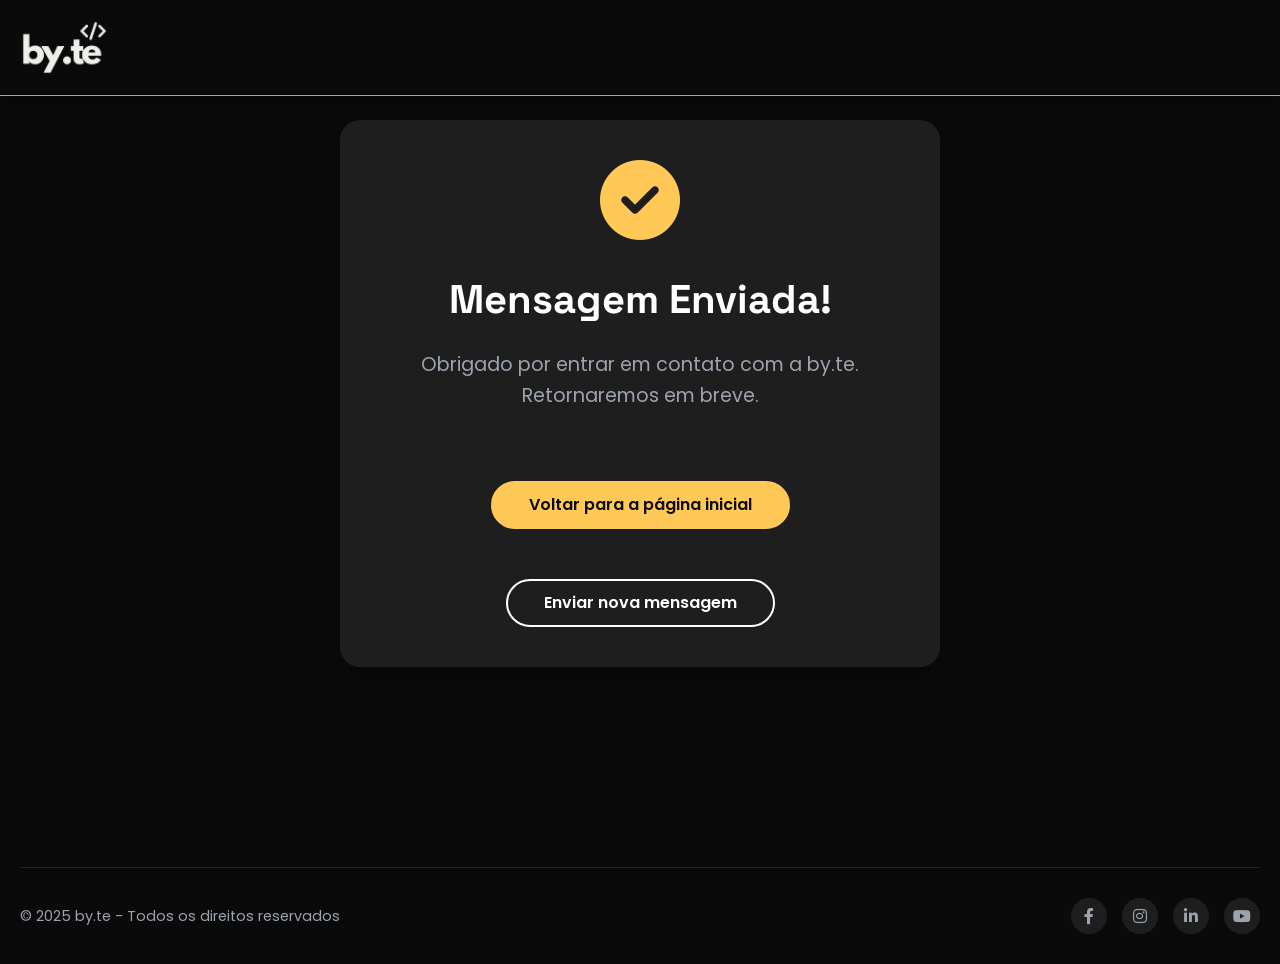
==== obrigado.html @ 90984e8b "Primeiro commit: site institucional Byte Ag" ====
<!DOCTYPE html>
<html lang="pt-BR">
<head>
  <meta charset="UTF-8">
  <meta name="viewport" content="width=device-width, initial-scale=1.0">
  <link rel="stylesheet" href="css/all.min.css">
  <link rel="stylesheet" href="css/fonts.css">
  <link rel="stylesheet" href="style.css">
  <link rel="icon" type="image/png" href="imgs/Byte.png">

  <title>Mensagem Enviada | by.te</title>
  <meta name="description" content="Obrigado por entrar em contato com a by.te. Retornaremos em breve.">
  <meta name="robots" content="noindex, follow">
</head>
<body>
  <!-- Header -->
  <header id="header" class="performance-optimized">
    <div class="container header-container">
      <a href="/" class="logo" aria-label="By.te - Página inicial">
        <img src="imgs/Byte.png" alt="by.te logo" width="120" height="40" fetchpriority="high">
      </a>
    </div>
  </header>

  <main>
    <section class="thank-you-section">
      <div class="container">
        <div class="thank-you-content">
          <div class="thank-you-icon">
            <i class="fas fa-check-circle"></i>
          </div>
          <h1>Mensagem Enviada!</h1>
          <p>Obrigado por entrar em contato com a by.te. Retornaremos em breve.</p>
          <div class="thank-you-actions">
            <a href="/" class="cta-btn cta-btn-primary">Voltar para a página inicial</a>
            <a href="/#contact" class="cta-btn cta-btn-secondary">Enviar nova mensagem</a>
          </div>
        </div>
      </div>
    </section>
  </main>

  <!-- Footer -->
  <footer class="footer">
    <div class="container">
      <div class="footer-bottom">
        <p class="copyright">&copy; 2025 by.te - Todos os direitos reservados</p>
        <div class="footer-social">
          <a href="#" aria-label="Facebook"><i class="fab fa-facebook-f"></i></a>
          <a href="https://instagram.com/byte_ag" aria-label="Instagram"><i class="fab fa-instagram"></i></a>
          <a href="#" aria-label="LinkedIn"><i class="fab fa-linkedin-in"></i></a>
          <a href="#" aria-label="YouTube"><i class="fab fa-youtube"></i></a>
        </div>
      </div>
    </div>
  </footer>

  <script src="script.js" defer></script>
</body>
</html>
---- css/fonts.css ----
@font-face {
  font-family: 'Poppins';
  font-style: normal;
  font-weight: 300;
  font-display: swap;
  src: url(../fonts/poppins/poppins-300.ttf) format('truetype');
}
@font-face {
  font-family: 'Poppins';
  font-style: normal;
  font-weight: 400;
  font-display: swap;
  src: url(../fonts/poppins/poppins-400.ttf) format('truetype');
}
@font-face {
  font-family: 'Poppins';
  font-style: normal;
  font-weight: 500;
  font-display: swap;
  src: url(../fonts/poppins/poppins-500.ttf) format('truetype');
}
@font-face {
  font-family: 'Poppins';
  font-style: normal;
  font-weight: 600;
  font-display: swap;
  src: url(../fonts/poppins/poppins-600.ttf) format('truetype');
}
@font-face {
  font-family: 'Poppins';
  font-style: normal;
  font-weight: 700;
  font-display: swap;
  src: url(../fonts/poppins/poppins-700.ttf) format('truetype');
}
@font-face {
  font-family: 'Poppins';
  font-style: normal;
  font-weight: 800;
  font-display: swap;
  src: url(../fonts/poppins/poppins-800.ttf) format('truetype');
}
@font-face {
  font-family: 'Space Grotesk';
  font-style: normal;
  font-weight: 400;
  font-display: swap;
  src: url(../fonts/space-grotesk/space-grotesk-400.ttf) format('truetype');
}
@font-face {
  font-family: 'Space Grotesk';
  font-style: normal;
  font-weight: 500;
  font-display: swap;
  src: url(../fonts/space-grotesk/space-grotesk-500.ttf) format('truetype');
}
@font-face {
  font-family: 'Space Grotesk';
  font-style: normal;
  font-weight: 600;
  font-display: swap;
  src: url(../fonts/space-grotesk/space-grotesk-600.ttf) format('truetype');
}
@font-face {
  font-family: 'Space Grotesk';
  font-style: normal;
  font-weight: 700;
  font-display: swap;
  src: url(../fonts/space-grotesk/space-grotesk-700.ttf) format('truetype');
}
---- style.css ----
body,header{background-color:var(--bg-color)}.header-cta,.logo img,header{transition:.3s}.container,header,nav ul li a:focus::after,nav ul li a:hover::after{width:100%}.menu-toggle,body,nav ul li a{color:var(--text-color)}.header-cta,nav ul li a{font-size:1rem;text-decoration:none}.hero,body{min-height:100vh}*,.testimonial-slide{box-sizing:border-box}.footer-links,nav ul{list-style:none}.cta-btn,.form-message,.hero,.hero h1,.hero p,.section-header,.subsection-title,.tech-item{text-align:center}.cta-btn,.footer-links a,.footer-social a,.header-cta,.logo,.portfolio-link,.service-card,.service-link,.social-link,.whatsapp-button,nav ul li a{text-decoration:none}:root{--primary-color:#ffc857;--primary-light:#ffd57e;--primary-dark:#e6b43e;--text-color:#ffffff;--bg-color:#0a0a0a;--bg-light:#121212;--bg-lighter:#1e1e1e;--accent-blue:#4361ee;--accent-purple:#7b2cbf;--accent-green:#2ec4b6;--accent-red:#e63946;--accent-orange:#ff6b35;--light-bg:#f8f9fa;--dark-text:#212529;--gray-text:#9ca3af;--medium-gray:#6b7280;--service-bg:#121212;--service-hover:#1a1a1a;--menu-bg:rgba(10, 10, 10, 0.98);--menu-overlay:rgba(0, 0, 0, 0.7);--transition-speed:0.2s;--border-radius-sm:8px;--border-radius-md:12px;--border-radius-lg:20px;--border-radius-xl:30px;--shadow-sm:0 4px 6px rgba(0, 0, 0, 0.1);--shadow-md:0 10px 15px rgba(0, 0, 0, 0.1);--shadow-lg:0 20px 25px rgba(0, 0, 0, 0.15);--shadow-highlight:0 10px 20px rgba(255, 200, 87, 0.2)}*{margin:0;padding:0}body{font-family:Poppins,system-ui,-apple-system,BlinkMacSystemFont,sans-serif;line-height:1.5;overflow-x:hidden;text-rendering:optimizeSpeed;will-change:transform}@font-face{font-family:Poppins;font-display:swap;src:local('Poppins'),url('fonts/poppins/poppins-300.ttf') format('truetype');font-weight:300}@font-face{font-family:Poppins;font-display:swap;src:local('Poppins'),url('fonts/poppins/poppins-400.ttf') format('truetype');font-weight:400}@font-face{font-family:Poppins;font-display:swap;src:local('Poppins'),url('fonts/poppins/poppins-500.ttf') format('truetype');font-weight:500}@font-face{font-family:Poppins;font-display:swap;src:local('Poppins'),url('fonts/poppins/poppins-600.ttf') format('truetype');font-weight:600}@font-face{font-family:Poppins;font-display:swap;src:local('Poppins'),url('fonts/poppins/poppins-700.ttf') format('truetype');font-weight:700}@font-face{font-family:Poppins;font-display:swap;src:local('Poppins'),url('fonts/poppins/poppins-800.ttf') format('truetype');font-weight:800}@font-face{font-family:'Space Grotesk';font-display:swap;src:local('Space Grotesk'),url('fonts/space-grotesk.woff2') format('woff2'),url('fonts/space-grotesk.woff') format('woff')}.transition-transform{transition:transform var(--transition-speed) ease;will-change:transform}.transition-opacity{transition:opacity var(--transition-speed) ease;will-change:opacity}.fade-in{animation:.3s forwards fadeIn;will-change:opacity}img{max-width:100%;height:auto;content-visibility:auto}.smooth-scroll{scroll-behavior:smooth;-webkit-overflow-scrolling:touch}.about-section,.author-image,.clients-section,.faq-answer,.faq-item,.faq-section,.footer,.hero,.portfolio-item,.service-card,.service-image,.tech-section,.testimonial-slider,.thank-you-section,.visually-hidden{overflow:hidden}.performance-optimized{transform:translateZ(0);backface-visibility:hidden;perspective:1000px}h1,h2,h3,h4,h5,h6{font-family:"Space Grotesk",Poppins,sans-serif;font-weight:700}.container{max-width:1280px;margin:0 auto;padding:0 20px}.visually-hidden{border:0;clip:rect(0 0 0 0);height:1px;margin:-1px;padding:0;position:absolute;width:1px}header{padding:20px 0;position:fixed;top:0;left:0;z-index:1000;box-shadow:0 4px 20px rgba(0,0,0,.3);border-bottom:1px solid var(--gray-text)}.hamburger-icon,.hero,.hero h1 span,.hero-content,nav,nav ul li a{position:relative}.header-container{display:flex;justify-content:space-between;align-items:center}.logo{display:block;z-index:1001}.logo:focus,.menu-toggle:focus,.scroll-to-top:focus{outline:2px solid var(--primary-color);outline-offset:3px}.logo img{height:auto;width:90px;display:block}header.scrolled .logo img{width:80px}nav ul{display:flex;align-items:center}nav ul li{margin-left:40px}nav ul li:last-child{margin:0 40px}nav ul li a{font-weight:500;text-transform:uppercase;transition:color .3s;padding:5px}nav ul li a::after{content:"";position:absolute;width:0;height:2px;bottom:0;left:0;background-color:var(--primary-color);transition:width .3s}nav ul li a:focus,nav ul li a:hover{color:var(--primary-color);outline:0}.menu-toggle{display:none;cursor:pointer;background:0 0;border:none;padding:10px;z-index:1001;transition:all var(--transition-speed) ease}.header-cta,.hero h1 span::after{background-color:var(--primary-color)}.hamburger-icon{display:inline-block;width:30px;height:20px}.hamburger-icon span{display:block;position:absolute;height:3px;width:100%;background:var(--text-color);border-radius:3px;opacity:1;left:0;transform:rotate(0);transition:.25s ease-in-out}.hamburger-icon span:first-child{top:0}.hamburger-icon span:nth-child(2),.hamburger-icon span:nth-child(3){top:9px}.hamburger-icon span:nth-child(4){top:18px}.menu-toggle.active .hamburger-icon span:first-child,.menu-toggle.active .hamburger-icon span:nth-child(4){top:9px;width:0%;left:50%}.menu-toggle.active .hamburger-icon span:nth-child(2){transform:rotate(45deg)}.menu-toggle.active .hamburger-icon span:nth-child(3){transform:rotate(-45deg)}.header-cta{display:inline-block;color:var(--bg-color);padding:12px 40px;border-radius:var(--border-radius-xl);font-weight:600;border:2px solid var(--primary-color);margin-left:30px}.hero h1,.service-tag{color:var(--text-color)}.about-text .highlight,.service-tag{font-weight:500}.cta-btn,.service-tag{border-radius:var(--border-radius-xl);transition:.3s}.header-cta:focus,.header-cta:hover{background-color:transparent;color:var(--primary-color);transform:translateY(-2px);outline:0}.hero{display:flex;flex-direction:column;justify-content:center;align-items:center;padding:70px 0 60px}.hero::before{content:"";position:absolute;top:0;left:0;width:100%;height:100%;background-image:linear-gradient(to bottom,rgba(10,10,10,.9),rgba(10,10,10,.4)),url("../imgs/banner.jpg");background-size:cover;background-position:center;z-index:-1}.hero-content{z-index:2;max-width:1000px}.hero h1{font-size:3.5rem;font-weight:800;margin-bottom:20px;line-height:1.1;width:100%}.hero h1 span{color:var(--primary-color);display:inline-block}.hero h1 span::after{content:"";position:absolute;width:100%;height:8px;bottom:5px;left:0;opacity:.3;z-index:-1}.hero p{font-size:1.2rem;max-width:850px;margin:0 auto 20px;padding:0 20px;width:100%;color:var(--gray-text)}.services-list{display:flex;flex-wrap:wrap;justify-content:center;gap:15px;margin:0 auto;max-width:900px}.service-tag{background-color:rgba(255,255,255,.1);padding:8px 16px;font-size:.9rem}.cta-btn,.feature-title,.slogan{font-weight:600}.footer-social a:hover,.service-tag:hover,.social-link:hover{background-color:var(--primary-color);color:var(--bg-color);transform:translateY(-3px)}.cta-buttons{display:flex;gap:20px;justify-content:center;margin-top:0;flex-wrap:wrap}.cta-btn{padding:10px 36px;font-size:1rem}.cta-btn-primary{background-color:var(--primary-color);color:var(--bg-color);border:2px solid var(--primary-color)}.cta-btn-primary:focus,.cta-btn-primary:hover{background-color:var(--primary-dark);border-color:var(--primary-dark);transform:translateY(-3px);box-shadow:var(--shadow-highlight);outline:0}.cta-btn-secondary{background-color:transparent;color:var(--text-color);border:2px solid var(--text-color)}.cta-btn-secondary:focus,.cta-btn-secondary:hover{background-color:var(--text-color);color:var(--bg-color);transform:translateY(-3px);box-shadow:var(--shadow-md);outline:0}.faq-item.active .faq-question,.service-card:hover .service-icon,.subsection-title::after{background-color:var(--primary-color)}.about-section,.about-text .highlight,.scroll-down,.section-header h2{color:var(--text-color)}.scroll-down{position:absolute;bottom:0;left:50%;transform:translateX(-50%);display:flex;flex-direction:column;align-items:center;font-size:.9rem;opacity:.7;transition:.3s;cursor:pointer}.scroll-down:hover{opacity:1;transform:translate(-50%,-5px)}.scroll-down i{font-size:1.5rem;animation:2s infinite bounce}@keyframes bounce{0%,100%,20%,50%,80%{transform:translateY(0)}40%{transform:translateY(-10px)}60%{transform:translateY(-5px)}}.about-section{background-color:var(--bg-color);padding:95px 0;position:relative}.about-background{position:absolute;top:0;left:0;width:100%;height:100%;background-image:url("data:image/svg+xml,%3Csvg xmlns='http://www.w3.org/2000/svg' width='400' height='400' viewBox='0 0 400 400'%3E%3Cstyle%3E .text %7B font: bold 30px sans-serif; fill: rgba(255,255,255,0.03); %7D %3C/style%3E%3Ctext x='0' y='30' class='text'%3E0 1 0 1 0 1 0 1 0 1 0 1 0 1%3C/text%3E%3Ctext x='0' y='70' class='text'%3E1 0 1 0 1 0 1 0 1 0 1 0 1 0%3C/text%3E%3Ctext x='0' y='110' class='text'%3E0 1 0 1 0 1 0 1 0 1 0 1 0 1%3C/text%3E%3Ctext x='0' y='150' class='text'%3E1 0 1 0 1 0 1 0 1 0 1 0 1 0%3C/text%3E%3Ctext x='0' y='190' class='text'%3E0 1 0 1 0 1 0 1 0 1 0 1 0 1%3C/text%3E%3Ctext x='0' y='230' class='text'%3E1 0 1 0 1 0 1 0 1 0 1 0 1 0%3C/text%3E%3Ctext x='0' y='270' class='text'%3E0 1 0 1 0 1 0 1 0 1 0 1 0 1%3C/text%3E%3Ctext x='0' y='310' class='text'%3E1 0 1 0 1 0 1 0 1 0 1 0 1 0%3C/text%3E%3Ctext x='0' y='350' class='text'%3E0 1 0 1 0 1 0 1 0 1 0 1 0 1%3C/text%3E%3Ctext x='0' y='390' class='text'%3E1 0 1 0 1 0 1 0 1 0 1 0 1 0%3C/text%3E%3C/svg%3E");opacity:.5;pointer-events:none;z-index:0}.section-header{margin-bottom:60px;position:relative}.section-header h2{font-size:2.5rem;font-weight:700;margin-bottom:20px;position:relative;display:inline-block}.contact-text a:hover,.section-header h2 span{color:var(--primary-color)}.section-header h2::after{content:"";position:absolute;width:80px;height:4px;background:var(--primary-color);bottom:-10px;left:50%;transform:translateX(-50%)}.section-header p{font-size:1.2rem;color:var(--gray-text);max-width:700px;margin:20px auto 0}.about-content{display:grid;grid-template-columns:repeat(3,1fr);gap:40px;position:relative;z-index:1}.about-features,.about-image,.about-values{gap:20px;display:flex}.about-text{grid-column:1/2}.about-values{grid-column:2/3;flex-direction:column}.about-image{grid-column:3/4;flex-direction:column;position:relative}.about-image img{width:100%;border-radius:var(--border-radius-lg);box-shadow:var(--shadow-lg);object-fit:cover;aspect-ratio:4/3}.about-image::before{content:"";position:absolute;width:calc(100% + 20px);height:calc(100% + 40px);border:3px solid var(--primary-color);border-radius:var(--border-radius-lg);top:-20px;left:20px;z-index:-1}.about-text h3{font-size:2rem;margin-bottom:20px;color:var(--primary-color)}.about-text p{margin-bottom:20px;font-size:1.1rem;line-height:1.8;color:var(--gray-text)}.about-features{flex-wrap:wrap;margin-top:30px}.feature-item{flex:1;min-width:200px;background-color:rgba(0,0,0,.2);padding:20px;border-radius:var(--border-radius-md);transition:.3s}.contact-card:hover,.feature-item:hover{transform:translateY(-5px);box-shadow:var(--shadow-md)}.feature-icon{width:50px;height:50px;background-color:rgba(255,200,87,.1);border-radius:50%;display:flex;align-items:center;justify-content:center;margin-bottom:15px}.feature-icon i{font-size:20px;color:var(--primary-color)}.feature-title{font-size:1.2rem;margin-bottom:10px}.author-info p,.feature-text{font-size:.9rem;color:var(--gray-text)}.service-title,.tech-item:hover .tech-name{color:var(--text-color)}.slogan{font-style:italic;font-size:1.3rem;margin-top:30px;padding:20px;border-left:4px solid var(--primary-color);background-color:rgba(0,0,0,.2);border-radius:0 var(--border-radius-md) var(--border-radius-md) 0}.form-control:focus,.newsletter-input:focus{outline:0;border-color:var(--primary-color)}.contact-section,.services-section{background-color:var(--bg-light);padding:120px 0;position:relative;overflow:hidden}.clients-background,.faq-background,.services-background,.tecnologias-background{position:absolute;top:0;left:0;width:100%;height:100%;background-image:url("data:image/svg+xml,%3Csvg xmlns='http://www.w3.org/2000/svg' width='400' height='400' viewBox='0 0 400 400'%3E%3Cstyle%3E .text %7B font: bold 30px sans-serif; fill: rgba(255,255,255,0.02); %7D %3C/style%3E%3Ctext x='0' y='30' class='text'%3E0 1 0 1 0 1 0 1 0 1 0 1 0 1%3C/text%3E%3Ctext x='0' y='70' class='text'%3E1 0 1 0 1 0 1 0 1 0 1 0 1 0%3C/text%3E%3Ctext x='0' y='110' class='text'%3E0 1 0 1 0 1 0 1 0 1 0 1 0 1%3C/text%3E%3Ctext x='0' y='150' class='text'%3E1 0 1 0 1 0 1 0 1 0 1 0 1 0%3C/text%3E%3Ctext x='0' y='190' class='text'%3E0 1 0 1 0 1 0 1 0 1 0 1 0 1%3C/text%3E%3Ctext x='0' y='230' class='text'%3E1 0 1 0 1 0 1 0 1 0 1 0 1 0%3C/text%3E%3Ctext x='0' y='270' class='text'%3E0 1 0 1 0 1 0 1 0 1 0 1 0 1%3C/text%3E%3Ctext x='0' y='310' class='text'%3E1 0 1 0 1 0 1 0 1 0 1 0 1 0%3C/text%3E%3Ctext x='0' y='350' class='text'%3E0 1 0 1 0 1 0 1 0 1 0 1 0 1%3C/text%3E%3Ctext x='0' y='390' class='text'%3E1 0 1 0 1 0 1 0 1 0 1 0 1 0%3C/text%3E%3C/svg%3E");opacity:.5;pointer-events:none;z-index:0}.services-grid{display:grid;grid-template-columns:repeat(auto-fill,minmax(350px,1fr));gap:30px;margin-top:50px}.service-card{background-color:rgba(0,0,0,.2);border-radius:var(--border-radius-lg);transition:.3s;position:relative;z-index:1}.service-card:hover{transform:translateY(-10px);box-shadow:var(--shadow-lg)}.service-card::before{content:"";position:absolute;top:0;left:0;width:100%;height:5px;background:var(--primary-color);z-index:1;transform:scaleX(0);transform-origin:left;transition:transform .5s}.service-card:hover::before{transform:scaleX(1)}.service-image{height:200px}.service-image img{width:100%;height:100%;object-fit:cover;transition:transform .5s}.portfolio-item:hover .portfolio-image,.service-card:hover .service-image img{transform:scale(1.1)}.service-content{padding:30px}.service-icon{width:60px;height:60px;background-color:rgba(255,200,87,.1);border-radius:50%;display:flex;align-items:center;justify-content:center;margin-bottom:20px;transition:.3s}.service-icon i{font-size:24px;color:var(--primary-color);transition:.3s}.faq-item.active .faq-question h3,.service-card:hover .service-icon i{color:var(--bg-color)}.service-title{font-size:1.5rem;font-weight:700;margin-bottom:15px}.service-description{font-size:1rem;color:var(--gray-text);margin-bottom:20px;line-height:1.6}.service-features{margin-bottom:25px;min-height:150px}.service-feature{display:flex;align-items:center;margin-bottom:10px}.service-feature i{color:var(--primary-color);margin-right:10px;font-size:.9rem}.service-feature span{font-size:.95rem;color:var(--gray-text)}.service-link{display:inline-block;padding:10px 20px;background-color:transparent;color:var(--primary-color);border:1px solid var(--primary-color);border-radius:var(--border-radius-md);font-weight:500;margin:0 2px;transition:.3s}.portfolio-filter.active,.portfolio-filter:hover,.service-link:hover{background-color:var(--primary-color);color:var(--bg-color)}.tech-section{background-color:var(--menu-bg);padding:100px 0;position:relative}.tech-grid{display:grid;grid-template-columns:repeat(auto-fill,minmax(120px,1fr));gap:30px;margin-top:50px}.tech-icon,.tech-item{display:flex;transition:.3s}.tech-item{flex-direction:column;align-items:center}.tech-item:hover{transform:translateY(-10px)}.tech-icon{width:80px;height:80px;background-color:#000;border-radius:var(--border-radius-md);align-items:center;justify-content:center;margin-bottom:15px;box-shadow:var(--shadow-sm)}.tech-item:hover .tech-icon{box-shadow:var(--shadow-highlight)}.tech-icon img{width:40px;height:40px;transition:.3s}.tech-name{font-size:.9rem;font-weight:500;color:var(--gray-text);transition:.3s}.clients-section{background-color:var(--dark-text);padding:120px 0;position:relative}.subsection-title{font-size:1.8rem;color:var(--light-bg);margin-bottom:30px;position:relative;display:inline-block;left:50%;transform:translateX(-50%)}.subsection-title::after{content:"";position:absolute;width:60px;height:3px;bottom:-10px;left:50%;transform:translateX(-50%)}.portfolio-item:hover .portfolio-category,.portfolio-item:hover .portfolio-link,.portfolio-item:hover .portfolio-title,.testimonial-slide.active{opacity:1;transform:translateY(0)}.portfolio-section{margin-bottom:80px}.portfolio-filters{display:flex;justify-content:center;flex-wrap:wrap;gap:15px;margin-bottom:40px}.portfolio-filter{padding:8px 20px;background-color:rgba(0,0,0,.2);border:none;border-radius:var(--border-radius-md);color:var(--text-color);font-size:.9rem;font-weight:500;cursor:pointer;transition:.3s}.portfolio-grid{display:grid;grid-template-columns:repeat(auto-fill,minmax(300px,1fr));gap:30px}.portfolio-item{position:relative;border-radius:var(--border-radius-lg);height:300px}.portfolio-image{width:100%;height:100%;object-fit:cover;transition:.5s}.portfolio-overlay{position:absolute;top:0;left:0;width:100%;height:100%;background:rgba(10,10,10,.8);display:flex;flex-direction:column;justify-content:center;align-items:center;padding:20px;opacity:0;transition:.3s}.portfolio-item:hover .portfolio-overlay{opacity:1}.portfolio-title{font-size:1.5rem;font-weight:600;color:var(--text-color);margin-bottom:10px;transform:translateY(20px);opacity:0;transition:.4s .1s}.portfolio-category,.portfolio-link{font-size:.9rem;opacity:0;transform:translateY(20px)}.portfolio-category{color:var(--primary-color);margin-bottom:20px;transition:.4s .2s}.portfolio-link{display:inline-block;padding:8px 20px;background-color:var(--primary-color);color:var(--bg-color);border-radius:var(--border-radius-md);font-weight:500;transition:.4s .3s}.testimonials-section{margin-top:80px}.testimonials-container{position:relative;max-width:1000px;margin:0 auto}.testimonial-slider{position:relative;width:100%;min-height:360px}.testimonial-slide{display:none;width:100%;padding:20px;opacity:0;transition:opacity .5s,transform .5s;position:absolute;top:0;left:0;transform:translateY(20px);z-index:1}.testimonial-slide.active{display:block;z-index:2}.testimonial-card{background-color:rgba(0,0,0,.2);border-radius:var(--border-radius-lg);padding:40px;position:relative;box-shadow:var(--shadow-md)}.testimonial-content{position:relative;padding-left:40px;margin-bottom:30px}.testimonial-content::before{content:"\201C";font-size:80px;font-family:Georgia,serif;color:var(--primary-color);opacity:.3;position:absolute;top:-20px;left:-10px}.testimonial-text{font-size:1.1rem;line-height:1.8;color:var(--text-color)}.testimonial-author{display:flex;align-items:center}.author-image{width:60px;height:60px;border-radius:50%;margin-right:20px;border:3px solid var(--primary-color)}.author-image img{width:100%;height:100%;object-fit:cover}.author-info h4{font-size:1.2rem;margin-bottom:5px;color:var(--text-color)}.testimonial-rating{margin-top:10px}.testimonial-rating i{color:var(--primary-color);font-size:1rem;margin-right:3px}.testimonial-controls{display:flex;justify-content:center;margin-top:40px;gap:10px}.testimonial-dot{width:12px;height:12px;border-radius:50%;background-color:rgba(0,0,0,.3);opacity:.5;cursor:pointer;transition:.3s}.testimonial-dot.active{opacity:1;background-color:var(--primary-color);transform:scale(1.2)}.faq-section{background-color:var(--bg-lighter);padding:120px 0;position:relative}.faq-container{max-width:800px;margin:0 auto}.faq-item{background-color:rgba(0,0,0,.2);border-radius:var(--border-radius-md);margin-bottom:20px}.faq-question{padding:20px 30px;display:flex;justify-content:space-between;align-items:center;cursor:pointer;transition:.3s}.faq-question h3{font-size:1.1rem;font-weight:600;color:var(--text-color)}.faq-question i{color:var(--primary-color);transition:.3s}.faq-answer{padding:0 30px;max-height:0;transition:max-height .5s}.faq-answer p{padding-bottom:20px;color:var(--gray-text);line-height:1.6}.faq-item.active .faq-question i{color:var(--bg-color);transform:rotate(180deg)}.faq-item.active .faq-answer{max-height:1000px;transition:max-height .5s ease-in-out}.contact-container{display:flex;flex-wrap:wrap;gap:50px;margin-top:50px}.contact-info{flex:1;min-width:300px;order:1}.contact-card{background-color:var(--bg-lighter);border-radius:var(--border-radius-lg);padding:40px;margin-bottom:30px;transition:.3s}.contact-icon,.social-link{height:40px;border-radius:50%;display:flex;width:40px}.contact-card h3,.contact-item,.footer-logo,.form-group{margin-bottom:20px}.contact-card h3{font-size:1.5rem;color:var(--text-color)}.contact-item{display:flex;align-items:flex-start}.contact-icon{background-color:rgba(255,200,87,.1);align-items:center;justify-content:center;margin-right:15px}.form-container,.social-link{background-color:var(--bg-lighter)}.contact-icon i{font-size:16px;color:var(--primary-color)}.contact-text,.form-col{flex:1}.contact-text h4{font-size:1.1rem;margin-bottom:5px;color:var(--text-color)}.contact-text a,.contact-text p{font-size:1rem;color:var(--gray-text);text-decoration:none;transition:.3s}.social-links{display:flex;gap:15px;margin-top:20px}.social-link{align-items:center;justify-content:center;color:var(--gray-text);transition:.3s}.footer-links a,.form-label,.form-message.active{display:block}.contact-form{flex:1;min-width:300px;order:2}.form-container{border-radius:var(--border-radius-lg);padding:40px;box-shadow:var(--shadow-md)}.form-label{margin-bottom:8px;font-size:.9rem;color:var(--gray-text)}.form-control,.submit-btn{font-size:1rem;transition:.3s}.form-control{width:100%;padding:12px 15px;background-color:var(--bg-color);border:1px solid var(--bg-lighter);border-radius:var(--border-radius-md);color:var(--text-color)}.form-control:focus{box-shadow:0 0 0 3px rgba(255,200,87,.2)}.form-control::placeholder{color:var(--medium-gray)}textarea.form-control{min-height:150px;resize:vertical}.form-row{display:flex;gap:20px}.submit-btn{background-color:var(--primary-color);color:var(--bg-color);border:none;padding:14px 30px;border-radius:var(--border-radius-md);font-weight:600;cursor:pointer;display:inline-block}.submit-btn:hover{background-color:var(--primary-dark);transform:translateY(-3px);box-shadow:var(--shadow-highlight)}.form-message{display:none;position:fixed;top:50%;left:50%;transform:translate(-50%,-50%);background:var(--white);padding:2rem;border-radius:8px;box-shadow:0 4px 20px rgba(0,0,0,.1);z-index:1000;max-width:400px;width:90%;animation:.3s ease-in-out fadeIn}.message-content{display:flex;flex-direction:column;align-items:center;gap:1rem}.message-content i{font-size:3rem;color:var(--primary-color);margin-bottom:1rem}.message-content h4{color:var(--text-color);font-size:1.5rem;margin:0}.message-content p{color:var(--text-color-light);margin:0;line-height:1.5}.footer-about,.footer-links a{color:var(--gray-text);font-size:.95rem}.form-message::before{content:'';position:fixed;top:0;left:0;right:0;bottom:0;background:rgba(0,0,0,.5);z-index:-1}@keyframes fadeIn{from{opacity:0;transform:translate(-50%,-60%)}to{opacity:1;transform:translate(-50%,-50%)}}.footer{background-color:var(--bg-color);padding:80px 0 30px;position:relative}.footer-social a,.newsletter-input{background-color:var(--bg-lighter)}.footer-content{display:flex;flex-wrap:wrap;gap:50px;margin-bottom:50px}.footer-col{flex:1;min-width:200px}.footer-logo img{height:auto;width:120px}.footer-about{line-height:1.6;margin-bottom:20px}.footer-heading{font-size:1.2rem;color:var(--text-color);margin-bottom:20px;position:relative;padding-bottom:10px}.footer-heading::after{content:'';position:absolute;bottom:0;left:0;width:40px;height:3px;background-color:var(--primary-color)}.newsletter-btn:hover,.scroll-to-top:hover{background-color:var(--primary-dark)}.footer-links li{margin-bottom:10px}.footer-links a{transition:.3s}.footer-links a:hover{color:var(--primary-color);transform:translateX(5px)}.footer-links a i{margin-right:8px;font-size:.8rem}.footer-contact-item{display:flex;align-items:flex-start;margin-bottom:15px}.footer-contact-icon{color:var(--primary-color);margin-right:10px;font-size:1rem}.footer-contact-text,.footer-newsletter p{color:var(--gray-text);font-size:.95rem}.footer-newsletter p{margin-bottom:15px}.newsletter-form{display:flex}.newsletter-input{flex:1;padding:10px 15px;border:1px solid var(--bg-lighter);border-radius:var(--border-radius-md) 0 0 var(--border-radius-md);color:var(--text-color);font-size:.95rem}.newsletter-btn,.scroll-to-top{background-color:var(--primary-color);cursor:pointer}.newsletter-btn{color:var(--bg-color);border:none;padding:0 15px;border-radius:0 var(--border-radius-md) var(--border-radius-md) 0;transition:.3s}.footer-social a,.scroll-to-top{border-radius:50%;display:flex;transition:.3s}.footer-bottom{border-top:1px solid rgba(255,255,255,.1);padding-top:30px;display:flex;justify-content:space-between;align-items:center;flex-wrap:wrap;gap:20px}.copyright{color:var(--gray-text);font-size:.9rem}.footer-social{display:flex;gap:15px}.footer-social a{width:36px;height:36px;align-items:center;justify-content:center;color:var(--gray-text)}.scroll-to-top{position:fixed;bottom:30px;right:30px;width:50px;height:50px;justify-content:center;align-items:center;color:var(--bg-color);font-size:1.5rem;box-shadow:0 4px 12px rgba(0,0,0,.8);opacity:0;visibility:hidden;z-index:1000}.scroll-to-top.show,.whatsapp-button.show{opacity:1;visibility:visible}.scroll-to-top:hover{transform:translateY(-5px)}@media (max-width:1200px){.hero h1{font-size:2.5rem}.services-grid{grid-template-columns:repeat(auto-fill,minmax(300px,1fr))}}@media (max-width:992px){.hero h1{font-size:3rem}.hero p{font-size:1.3rem}.section-header h2{font-size:2.2rem}.menu-toggle{display:block;position:absolute;right:1rem}nav ul{display:flex;flex-direction:column;position:fixed;top:0;right:-100%;width:300px;max-width:80%;height:100vh;background-color:var(--menu-bg);z-index:1000;padding:100px 20px 20px;box-shadow:-5px 0 15px rgba(0,0,0,.3);align-items:center;justify-content:flex-start;overflow-y:auto;transition:.4s;visibility:hidden;opacity:0}nav ul.active{right:0;visibility:visible;opacity:1}nav ul li{margin:15px 0;width:100%;text-align:center}nav ul li a{font-size:1.2rem;padding:12px;display:block;border-radius:8px}nav ul li a::after{display:none}nav ul li a:focus,nav ul li a:hover{background-color:rgba(255,200,87,.1)}.header-cta{margin-top:20px;margin-left:0}}@media (max-width:768px){.scroll-to-top{width:40px;height:40px;bottom:20px;right:20px;font-size:1.2rem}.about-content,.about-image,.portfolio-grid,.services-grid{grid-template-columns:1fr}.hero h1{font-size:2.5rem}.hero p{font-size:1.1rem}.cta-buttons{flex-direction:column;gap:15px}.section-header h2{font-size:2.2rem}.section-header p{font-size:1rem}.about-content{gap:30px}.about-text{grid-column:1;grid-row:1}.about-values{grid-column:1;grid-row:2}.about-image{grid-column:1;grid-row:3}.about-image::before{display:none}.tech-grid{grid-template-columns:repeat(auto-fill,minmax(100px,1fr))}.form-row{flex-direction:column;gap:20px}.footer-col{flex:0 0 100%}}@media (max-width:1100px) and (min-width:769px){.about-content,.about-image{grid-template-columns:1fr 1fr}.about-text{grid-column:1/2;grid-row:1}.about-values{grid-column:2/3;grid-row:1}.about-image{grid-column:1/3;grid-row:2;display:grid;gap:20px}.about-image::before{height:calc(100% + 20px)}}@media (max-width:576px){.hero h1{font-size:2rem}.hero p{font-size:1rem}.section-header h2{font-size:1.8rem}.about-features{flex-direction:column}.tech-grid{grid-template-columns:repeat(2,1fr)}.footer-bottom{flex-direction:column;text-align:center}.service-tag{padding:8px 10px;font-size:.72rem}.cta-btn:last-child{margin-top:10px}}.service-main{max-width:1200px;margin:0 auto;padding:60px 20px;display:flex;flex-direction:column;gap:40px}.service-block{display:flex;align-items:center;gap:40px;flex-wrap:wrap}.service-block.reverse{flex-direction:row-reverse}.service-block .service-image{flex:1 1 350px;max-width:500px}.service-block .service-image img{width:100%;height:auto;max-width:100%;border-radius:10px;display:block}.service-block .service-text{flex:2 1 400px;min-width:260px}.service-benefits,.service-process{margin-top:32px;margin-bottom:32px}.service-benefits ul,.service-process ul{display:flex;flex-wrap:wrap;gap:24px;padding:0;margin:0;list-style:none}.service-benefits li,.service-process li{background:#181818;color:#fff;border-radius:8px;padding:20px 24px;flex:1 1 220px;min-width:180px;box-shadow:0 2px 8px rgba(0,0,0,.04);font-size:1rem}.cta-btn{display:inline-block;margin-top:30px}@media (max-width:900px){.service-block{flex-direction:column;align-items:flex-start}.service-block.reverse{flex-direction:column}.service-block .service-image,.service-block .service-text{max-width:100%;width:100%}}.thank-you-section{min-height:calc(100vh - 200px);display:flex;align-items:center;justify-content:center;padding:120px 0;background-color:var(--bg-color);position:relative}.thank-you-content{text-align:center;max-width:600px;margin:0 auto;padding:40px;background-color:var(--bg-lighter);border-radius:var(--border-radius-lg);box-shadow:var(--shadow-lg);animation:.5s ease-out fadeIn}.thank-you-icon{margin-bottom:30px}.thank-you-icon i{font-size:80px;color:var(--primary-color);animation:.5s ease-out scaleIn}.thank-you-content h1{font-size:2.5rem;color:var(--text-color);margin-bottom:20px}.thank-you-content p{font-size:1.2rem;color:var(--gray-text);margin-bottom:40px;line-height:1.6}.thank-you-actions{display:flex;gap:20px;justify-content:center;flex-wrap:wrap}@keyframes scaleIn{from{transform:scale(0);opacity:0}to{transform:scale(1);opacity:1}}.whatsapp-button{position:sticky;top:90vh;left:93%;width:74px;height:75px;background-color:#25d366;color:#fff;border-radius:50%;display:flex;justify-content:center;align-items:center;font-size:48px;box-shadow:0 4px 12px rgba(0,0,0,.3);z-index:9999;opacity:0;visibility:hidden;transition:.3s}.whatsapp-button:hover{transform:scale(1.1);background-color:#128c7e}@media (max-width:768px){.service-main{padding:40px 8px;gap:28px}.service-block{flex-direction:column;align-items:center;gap:24px}.service-block .service-image,.service-block .service-text{width:100%;max-width:100%}.service-benefits ul,.service-process ul{flex-direction:column;gap:16px}.service-benefits li,.service-process li{padding:16px 12px;font-size:.98rem}.thank-you-content{padding:30px 20px}.thank-you-content h1{font-size:2rem}.thank-you-content p{font-size:1.1rem}.contact-container,.thank-you-actions{flex-direction:column}.thank-you-actions .cta-btn{width:100%}.scroll-to-top{width:40px;height:40px;bottom:20px;right:20px;font-size:1.2rem}.whatsapp-button{width:50px;top:92vh;height:50px;bottom:20px;left:85%;font-size:1.8rem}.contact-info{order:2}.contact-form{order:1}.testimonial-slider{min-height:420px}.testimonial-card{padding:25px}.testimonial-content{padding-left:20px;margin-bottom:20px}.testimonial-content::before{font-size:50px;top:-10px;left:-5px}.testimonial-text{font-size:1rem;line-height:1.6}.testimonial-author{flex-direction:column;align-items:center;text-align:center}.author-image{margin-right:0;margin-bottom:15px}.author-info{text-align:center}.testimonial-controls{margin-top:30px}}@media (max-width:480px){.testimonial-slider{min-height:480px}.testimonial-card{padding:20px}.testimonial-content{padding-left:15px}.testimonial-text{font-size:.95rem}}
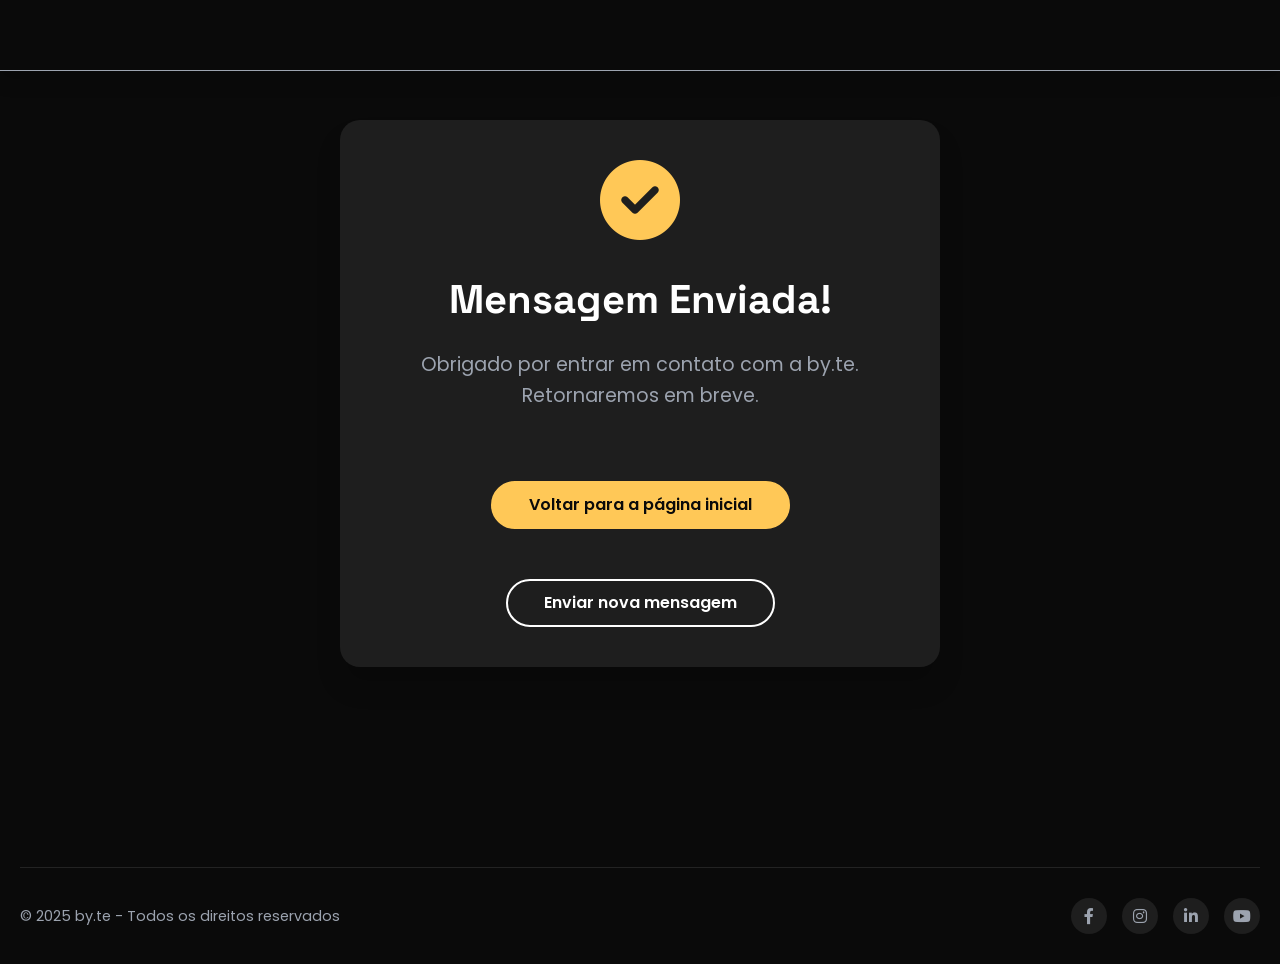
==== commit 6e1ac0c0: "Atualiza site: fontes locais, Font Awesome reduzido, imagens e ajustes de estilo/scripts Co-Authored" ====
--- a/obrigado.html
+++ b/obrigado.html
@@ -6,18 +6,19 @@
   <link rel="stylesheet" href="css/all.min.css">
   <link rel="stylesheet" href="css/fonts.css">
   <link rel="stylesheet" href="style.css">
-  <link rel="icon" type="image/png" href="imgs/Byte.png">
+  <link rel="icon" type="image/png" href="imgs/Byte.webp">
 
   <title>Mensagem Enviada | by.te</title>
   <meta name="description" content="Obrigado por entrar em contato com a by.te. Retornaremos em breve.">
   <meta name="robots" content="noindex, follow">
+<script>addEventListener('load',function(){document.documentElement.classList.add('bg-ready')})</script>
 </head>
 <body>
   <!-- Header -->
   <header id="header" class="performance-optimized">
     <div class="container header-container">
       <a href="/" class="logo" aria-label="By.te - Página inicial">
-        <img src="imgs/Byte.png" alt="by.te logo" width="120" height="40" fetchpriority="high">
+        <img src="imgs/Byte.webp" alt="by.te logo" width="120" height="40" fetchpriority="high">
       </a>
     </div>
   </header>
--- a/css/fonts.css
+++ b/css/fonts.css
@@ -3,68 +3,68 @@
   font-style: normal;
   font-weight: 300;
   font-display: swap;
-  src: url(../fonts/poppins/poppins-300.ttf) format('truetype');
+  src: url(../fonts/poppins/poppins-300.woff2) format('woff2');
 }
 @font-face {
   font-family: 'Poppins';
   font-style: normal;
   font-weight: 400;
   font-display: swap;
-  src: url(../fonts/poppins/poppins-400.ttf) format('truetype');
+  src: url(../fonts/poppins/poppins-400.woff2) format('woff2');
 }
 @font-face {
   font-family: 'Poppins';
   font-style: normal;
   font-weight: 500;
   font-display: swap;
-  src: url(../fonts/poppins/poppins-500.ttf) format('truetype');
+  src: url(../fonts/poppins/poppins-500.woff2) format('woff2');
 }
 @font-face {
   font-family: 'Poppins';
   font-style: normal;
   font-weight: 600;
   font-display: swap;
-  src: url(../fonts/poppins/poppins-600.ttf) format('truetype');
+  src: url(../fonts/poppins/poppins-600.woff2) format('woff2');
 }
 @font-face {
   font-family: 'Poppins';
   font-style: normal;
   font-weight: 700;
   font-display: swap;
-  src: url(../fonts/poppins/poppins-700.ttf) format('truetype');
+  src: url(../fonts/poppins/poppins-700.woff2) format('woff2');
 }
 @font-face {
   font-family: 'Poppins';
   font-style: normal;
   font-weight: 800;
   font-display: swap;
-  src: url(../fonts/poppins/poppins-800.ttf) format('truetype');
+  src: url(../fonts/poppins/poppins-800.woff2) format('woff2');
 }
 @font-face {
   font-family: 'Space Grotesk';
   font-style: normal;
   font-weight: 400;
   font-display: swap;
-  src: url(../fonts/space-grotesk/space-grotesk-400.ttf) format('truetype');
+  src: url(../fonts/space-grotesk/space-grotesk-400.woff2) format('woff2');
 }
 @font-face {
   font-family: 'Space Grotesk';
   font-style: normal;
   font-weight: 500;
   font-display: swap;
-  src: url(../fonts/space-grotesk/space-grotesk-500.ttf) format('truetype');
+  src: url(../fonts/space-grotesk/space-grotesk-500.woff2) format('woff2');
 }
 @font-face {
   font-family: 'Space Grotesk';
   font-style: normal;
   font-weight: 600;
   font-display: swap;
-  src: url(../fonts/space-grotesk/space-grotesk-600.ttf) format('truetype');
+  src: url(../fonts/space-grotesk/space-grotesk-600.woff2) format('woff2');
 }
 @font-face {
   font-family: 'Space Grotesk';
   font-style: normal;
   font-weight: 700;
   font-display: swap;
-  src: url(../fonts/space-grotesk/space-grotesk-700.ttf) format('truetype');
+  src: url(../fonts/space-grotesk/space-grotesk-700.woff2) format('woff2');
 }
--- a/style.css
+++ b/style.css
@@ -1 +1 @@
-body,header{background-color:var(--bg-color)}.header-cta,.logo img,header{transition:.3s}.container,header,nav ul li a:focus::after,nav ul li a:hover::after{width:100%}.menu-toggle,body,nav ul li a{color:var(--text-color)}.header-cta,nav ul li a{font-size:1rem;text-decoration:none}.hero,body{min-height:100vh}*,.testimonial-slide{box-sizing:border-box}.footer-links,nav ul{list-style:none}.cta-btn,.form-message,.hero,.hero h1,.hero p,.section-header,.subsection-title,.tech-item{text-align:center}.cta-btn,.footer-links a,.footer-social a,.header-cta,.logo,.portfolio-link,.service-card,.service-link,.social-link,.whatsapp-button,nav ul li a{text-decoration:none}:root{--primary-color:#ffc857;--primary-light:#ffd57e;--primary-dark:#e6b43e;--text-color:#ffffff;--bg-color:#0a0a0a;--bg-light:#121212;--bg-lighter:#1e1e1e;--accent-blue:#4361ee;--accent-purple:#7b2cbf;--accent-green:#2ec4b6;--accent-red:#e63946;--accent-orange:#ff6b35;--light-bg:#f8f9fa;--dark-text:#212529;--gray-text:#9ca3af;--medium-gray:#6b7280;--service-bg:#121212;--service-hover:#1a1a1a;--menu-bg:rgba(10, 10, 10, 0.98);--menu-overlay:rgba(0, 0, 0, 0.7);--transition-speed:0.2s;--border-radius-sm:8px;--border-radius-md:12px;--border-radius-lg:20px;--border-radius-xl:30px;--shadow-sm:0 4px 6px rgba(0, 0, 0, 0.1);--shadow-md:0 10px 15px rgba(0, 0, 0, 0.1);--shadow-lg:0 20px 25px rgba(0, 0, 0, 0.15);--shadow-highlight:0 10px 20px rgba(255, 200, 87, 0.2)}*{margin:0;padding:0}body{font-family:Poppins,system-ui,-apple-system,BlinkMacSystemFont,sans-serif;line-height:1.5;overflow-x:hidden;text-rendering:optimizeSpeed;will-change:transform}@font-face{font-family:Poppins;font-display:swap;src:local('Poppins'),url('fonts/poppins/poppins-300.ttf') format('truetype');font-weight:300}@font-face{font-family:Poppins;font-display:swap;src:local('Poppins'),url('fonts/poppins/poppins-400.ttf') format('truetype');font-weight:400}@font-face{font-family:Poppins;font-display:swap;src:local('Poppins'),url('fonts/poppins/poppins-500.ttf') format('truetype');font-weight:500}@font-face{font-family:Poppins;font-display:swap;src:local('Poppins'),url('fonts/poppins/poppins-600.ttf') format('truetype');font-weight:600}@font-face{font-family:Poppins;font-display:swap;src:local('Poppins'),url('fonts/poppins/poppins-700.ttf') format('truetype');font-weight:700}@font-face{font-family:Poppins;font-display:swap;src:local('Poppins'),url('fonts/poppins/poppins-800.ttf') format('truetype');font-weight:800}@font-face{font-family:'Space Grotesk';font-display:swap;src:local('Space Grotesk'),url('fonts/space-grotesk.woff2') format('woff2'),url('fonts/space-grotesk.woff') format('woff')}.transition-transform{transition:transform var(--transition-speed) ease;will-change:transform}.transition-opacity{transition:opacity var(--transition-speed) ease;will-change:opacity}.fade-in{animation:.3s forwards fadeIn;will-change:opacity}img{max-width:100%;height:auto;content-visibility:auto}.smooth-scroll{scroll-behavior:smooth;-webkit-overflow-scrolling:touch}.about-section,.author-image,.clients-section,.faq-answer,.faq-item,.faq-section,.footer,.hero,.portfolio-item,.service-card,.service-image,.tech-section,.testimonial-slider,.thank-you-section,.visually-hidden{overflow:hidden}.performance-optimized{transform:translateZ(0);backface-visibility:hidden;perspective:1000px}h1,h2,h3,h4,h5,h6{font-family:"Space Grotesk",Poppins,sans-serif;font-weight:700}.container{max-width:1280px;margin:0 auto;padding:0 20px}.visually-hidden{border:0;clip:rect(0 0 0 0);height:1px;margin:-1px;padding:0;position:absolute;width:1px}header{padding:20px 0;position:fixed;top:0;left:0;z-index:1000;box-shadow:0 4px 20px rgba(0,0,0,.3);border-bottom:1px solid var(--gray-text)}.hamburger-icon,.hero,.hero h1 span,.hero-content,nav,nav ul li a{position:relative}.header-container{display:flex;justify-content:space-between;align-items:center}.logo{display:block;z-index:1001}.logo:focus,.menu-toggle:focus,.scroll-to-top:focus{outline:2px solid var(--primary-color);outline-offset:3px}.logo img{height:auto;width:90px;display:block}header.scrolled .logo img{width:80px}nav ul{display:flex;align-items:center}nav ul li{margin-left:40px}nav ul li:last-child{margin:0 40px}nav ul li a{font-weight:500;text-transform:uppercase;transition:color .3s;padding:5px}nav ul li a::after{content:"";position:absolute;width:0;height:2px;bottom:0;left:0;background-color:var(--primary-color);transition:width .3s}nav ul li a:focus,nav ul li a:hover{color:var(--primary-color);outline:0}.menu-toggle{display:none;cursor:pointer;background:0 0;border:none;padding:10px;z-index:1001;transition:all var(--transition-speed) ease}.header-cta,.hero h1 span::after{background-color:var(--primary-color)}.hamburger-icon{display:inline-block;width:30px;height:20px}.hamburger-icon span{display:block;position:absolute;height:3px;width:100%;background:var(--text-color);border-radius:3px;opacity:1;left:0;transform:rotate(0);transition:.25s ease-in-out}.hamburger-icon span:first-child{top:0}.hamburger-icon span:nth-child(2),.hamburger-icon span:nth-child(3){top:9px}.hamburger-icon span:nth-child(4){top:18px}.menu-toggle.active .hamburger-icon span:first-child,.menu-toggle.active .hamburger-icon span:nth-child(4){top:9px;width:0%;left:50%}.menu-toggle.active .hamburger-icon span:nth-child(2){transform:rotate(45deg)}.menu-toggle.active .hamburger-icon span:nth-child(3){transform:rotate(-45deg)}.header-cta{display:inline-block;color:var(--bg-color);padding:12px 40px;border-radius:var(--border-radius-xl);font-weight:600;border:2px solid var(--primary-color);margin-left:30px}.hero h1,.service-tag{color:var(--text-color)}.about-text .highlight,.service-tag{font-weight:500}.cta-btn,.service-tag{border-radius:var(--border-radius-xl);transition:.3s}.header-cta:focus,.header-cta:hover{background-color:transparent;color:var(--primary-color);transform:translateY(-2px);outline:0}.hero{display:flex;flex-direction:column;justify-content:center;align-items:center;padding:70px 0 60px}.hero::before{content:"";position:absolute;top:0;left:0;width:100%;height:100%;background-image:linear-gradient(to bottom,rgba(10,10,10,.9),rgba(10,10,10,.4)),url("../imgs/banner.jpg");background-size:cover;background-position:center;z-index:-1}.hero-content{z-index:2;max-width:1000px}.hero h1{font-size:3.5rem;font-weight:800;margin-bottom:20px;line-height:1.1;width:100%}.hero h1 span{color:var(--primary-color);display:inline-block}.hero h1 span::after{content:"";position:absolute;width:100%;height:8px;bottom:5px;left:0;opacity:.3;z-index:-1}.hero p{font-size:1.2rem;max-width:850px;margin:0 auto 20px;padding:0 20px;width:100%;color:var(--gray-text)}.services-list{display:flex;flex-wrap:wrap;justify-content:center;gap:15px;margin:0 auto;max-width:900px}.service-tag{background-color:rgba(255,255,255,.1);padding:8px 16px;font-size:.9rem}.cta-btn,.feature-title,.slogan{font-weight:600}.footer-social a:hover,.service-tag:hover,.social-link:hover{background-color:var(--primary-color);color:var(--bg-color);transform:translateY(-3px)}.cta-buttons{display:flex;gap:20px;justify-content:center;margin-top:0;flex-wrap:wrap}.cta-btn{padding:10px 36px;font-size:1rem}.cta-btn-primary{background-color:var(--primary-color);color:var(--bg-color);border:2px solid var(--primary-color)}.cta-btn-primary:focus,.cta-btn-primary:hover{background-color:var(--primary-dark);border-color:var(--primary-dark);transform:translateY(-3px);box-shadow:var(--shadow-highlight);outline:0}.cta-btn-secondary{background-color:transparent;color:var(--text-color);border:2px solid var(--text-color)}.cta-btn-secondary:focus,.cta-btn-secondary:hover{background-color:var(--text-color);color:var(--bg-color);transform:translateY(-3px);box-shadow:var(--shadow-md);outline:0}.faq-item.active .faq-question,.service-card:hover .service-icon,.subsection-title::after{background-color:var(--primary-color)}.about-section,.about-text .highlight,.scroll-down,.section-header h2{color:var(--text-color)}.scroll-down{position:absolute;bottom:0;left:50%;transform:translateX(-50%);display:flex;flex-direction:column;align-items:center;font-size:.9rem;opacity:.7;transition:.3s;cursor:pointer}.scroll-down:hover{opacity:1;transform:translate(-50%,-5px)}.scroll-down i{font-size:1.5rem;animation:2s infinite bounce}@keyframes bounce{0%,100%,20%,50%,80%{transform:translateY(0)}40%{transform:translateY(-10px)}60%{transform:translateY(-5px)}}.about-section{background-color:var(--bg-color);padding:95px 0;position:relative}.about-background{position:absolute;top:0;left:0;width:100%;height:100%;background-image:url("data:image/svg+xml,%3Csvg xmlns='http://www.w3.org/2000/svg' width='400' height='400' viewBox='0 0 400 400'%3E%3Cstyle%3E .text %7B font: bold 30px sans-serif; fill: rgba(255,255,255,0.03); %7D %3C/style%3E%3Ctext x='0' y='30' class='text'%3E0 1 0 1 0 1 0 1 0 1 0 1 0 1%3C/text%3E%3Ctext x='0' y='70' class='text'%3E1 0 1 0 1 0 1 0 1 0 1 0 1 0%3C/text%3E%3Ctext x='0' y='110' class='text'%3E0 1 0 1 0 1 0 1 0 1 0 1 0 1%3C/text%3E%3Ctext x='0' y='150' class='text'%3E1 0 1 0 1 0 1 0 1 0 1 0 1 0%3C/text%3E%3Ctext x='0' y='190' class='text'%3E0 1 0 1 0 1 0 1 0 1 0 1 0 1%3C/text%3E%3Ctext x='0' y='230' class='text'%3E1 0 1 0 1 0 1 0 1 0 1 0 1 0%3C/text%3E%3Ctext x='0' y='270' class='text'%3E0 1 0 1 0 1 0 1 0 1 0 1 0 1%3C/text%3E%3Ctext x='0' y='310' class='text'%3E1 0 1 0 1 0 1 0 1 0 1 0 1 0%3C/text%3E%3Ctext x='0' y='350' class='text'%3E0 1 0 1 0 1 0 1 0 1 0 1 0 1%3C/text%3E%3Ctext x='0' y='390' class='text'%3E1 0 1 0 1 0 1 0 1 0 1 0 1 0%3C/text%3E%3C/svg%3E");opacity:.5;pointer-events:none;z-index:0}.section-header{margin-bottom:60px;position:relative}.section-header h2{font-size:2.5rem;font-weight:700;margin-bottom:20px;position:relative;display:inline-block}.contact-text a:hover,.section-header h2 span{color:var(--primary-color)}.section-header h2::after{content:"";position:absolute;width:80px;height:4px;background:var(--primary-color);bottom:-10px;left:50%;transform:translateX(-50%)}.section-header p{font-size:1.2rem;color:var(--gray-text);max-width:700px;margin:20px auto 0}.about-content{display:grid;grid-template-columns:repeat(3,1fr);gap:40px;position:relative;z-index:1}.about-features,.about-image,.about-values{gap:20px;display:flex}.about-text{grid-column:1/2}.about-values{grid-column:2/3;flex-direction:column}.about-image{grid-column:3/4;flex-direction:column;position:relative}.about-image img{width:100%;border-radius:var(--border-radius-lg);box-shadow:var(--shadow-lg);object-fit:cover;aspect-ratio:4/3}.about-image::before{content:"";position:absolute;width:calc(100% + 20px);height:calc(100% + 40px);border:3px solid var(--primary-color);border-radius:var(--border-radius-lg);top:-20px;left:20px;z-index:-1}.about-text h3{font-size:2rem;margin-bottom:20px;color:var(--primary-color)}.about-text p{margin-bottom:20px;font-size:1.1rem;line-height:1.8;color:var(--gray-text)}.about-features{flex-wrap:wrap;margin-top:30px}.feature-item{flex:1;min-width:200px;background-color:rgba(0,0,0,.2);padding:20px;border-radius:var(--border-radius-md);transition:.3s}.contact-card:hover,.feature-item:hover{transform:translateY(-5px);box-shadow:var(--shadow-md)}.feature-icon{width:50px;height:50px;background-color:rgba(255,200,87,.1);border-radius:50%;display:flex;align-items:center;justify-content:center;margin-bottom:15px}.feature-icon i{font-size:20px;color:var(--primary-color)}.feature-title{font-size:1.2rem;margin-bottom:10px}.author-info p,.feature-text{font-size:.9rem;color:var(--gray-text)}.service-title,.tech-item:hover .tech-name{color:var(--text-color)}.slogan{font-style:italic;font-size:1.3rem;margin-top:30px;padding:20px;border-left:4px solid var(--primary-color);background-color:rgba(0,0,0,.2);border-radius:0 var(--border-radius-md) var(--border-radius-md) 0}.form-control:focus,.newsletter-input:focus{outline:0;border-color:var(--primary-color)}.contact-section,.services-section{background-color:var(--bg-light);padding:120px 0;position:relative;overflow:hidden}.clients-background,.faq-background,.services-background,.tecnologias-background{position:absolute;top:0;left:0;width:100%;height:100%;background-image:url("data:image/svg+xml,%3Csvg xmlns='http://www.w3.org/2000/svg' width='400' height='400' viewBox='0 0 400 400'%3E%3Cstyle%3E .text %7B font: bold 30px sans-serif; fill: rgba(255,255,255,0.02); %7D %3C/style%3E%3Ctext x='0' y='30' class='text'%3E0 1 0 1 0 1 0 1 0 1 0 1 0 1%3C/text%3E%3Ctext x='0' y='70' class='text'%3E1 0 1 0 1 0 1 0 1 0 1 0 1 0%3C/text%3E%3Ctext x='0' y='110' class='text'%3E0 1 0 1 0 1 0 1 0 1 0 1 0 1%3C/text%3E%3Ctext x='0' y='150' class='text'%3E1 0 1 0 1 0 1 0 1 0 1 0 1 0%3C/text%3E%3Ctext x='0' y='190' class='text'%3E0 1 0 1 0 1 0 1 0 1 0 1 0 1%3C/text%3E%3Ctext x='0' y='230' class='text'%3E1 0 1 0 1 0 1 0 1 0 1 0 1 0%3C/text%3E%3Ctext x='0' y='270' class='text'%3E0 1 0 1 0 1 0 1 0 1 0 1 0 1%3C/text%3E%3Ctext x='0' y='310' class='text'%3E1 0 1 0 1 0 1 0 1 0 1 0 1 0%3C/text%3E%3Ctext x='0' y='350' class='text'%3E0 1 0 1 0 1 0 1 0 1 0 1 0 1%3C/text%3E%3Ctext x='0' y='390' class='text'%3E1 0 1 0 1 0 1 0 1 0 1 0 1 0%3C/text%3E%3C/svg%3E");opacity:.5;pointer-events:none;z-index:0}.services-grid{display:grid;grid-template-columns:repeat(auto-fill,minmax(350px,1fr));gap:30px;margin-top:50px}.service-card{background-color:rgba(0,0,0,.2);border-radius:var(--border-radius-lg);transition:.3s;position:relative;z-index:1}.service-card:hover{transform:translateY(-10px);box-shadow:var(--shadow-lg)}.service-card::before{content:"";position:absolute;top:0;left:0;width:100%;height:5px;background:var(--primary-color);z-index:1;transform:scaleX(0);transform-origin:left;transition:transform .5s}.service-card:hover::before{transform:scaleX(1)}.service-image{height:200px}.service-image img{width:100%;height:100%;object-fit:cover;transition:transform .5s}.portfolio-item:hover .portfolio-image,.service-card:hover .service-image img{transform:scale(1.1)}.service-content{padding:30px}.service-icon{width:60px;height:60px;background-color:rgba(255,200,87,.1);border-radius:50%;display:flex;align-items:center;justify-content:center;margin-bottom:20px;transition:.3s}.service-icon i{font-size:24px;color:var(--primary-color);transition:.3s}.faq-item.active .faq-question h3,.service-card:hover .service-icon i{color:var(--bg-color)}.service-title{font-size:1.5rem;font-weight:700;margin-bottom:15px}.service-description{font-size:1rem;color:var(--gray-text);margin-bottom:20px;line-height:1.6}.service-features{margin-bottom:25px;min-height:150px}.service-feature{display:flex;align-items:center;margin-bottom:10px}.service-feature i{color:var(--primary-color);margin-right:10px;font-size:.9rem}.service-feature span{font-size:.95rem;color:var(--gray-text)}.service-link{display:inline-block;padding:10px 20px;background-color:transparent;color:var(--primary-color);border:1px solid var(--primary-color);border-radius:var(--border-radius-md);font-weight:500;margin:0 2px;transition:.3s}.portfolio-filter.active,.portfolio-filter:hover,.service-link:hover{background-color:var(--primary-color);color:var(--bg-color)}.tech-section{background-color:var(--menu-bg);padding:100px 0;position:relative}.tech-grid{display:grid;grid-template-columns:repeat(auto-fill,minmax(120px,1fr));gap:30px;margin-top:50px}.tech-icon,.tech-item{display:flex;transition:.3s}.tech-item{flex-direction:column;align-items:center}.tech-item:hover{transform:translateY(-10px)}.tech-icon{width:80px;height:80px;background-color:#000;border-radius:var(--border-radius-md);align-items:center;justify-content:center;margin-bottom:15px;box-shadow:var(--shadow-sm)}.tech-item:hover .tech-icon{box-shadow:var(--shadow-highlight)}.tech-icon img{width:40px;height:40px;transition:.3s}.tech-name{font-size:.9rem;font-weight:500;color:var(--gray-text);transition:.3s}.clients-section{background-color:var(--dark-text);padding:120px 0;position:relative}.subsection-title{font-size:1.8rem;color:var(--light-bg);margin-bottom:30px;position:relative;display:inline-block;left:50%;transform:translateX(-50%)}.subsection-title::after{content:"";position:absolute;width:60px;height:3px;bottom:-10px;left:50%;transform:translateX(-50%)}.portfolio-item:hover .portfolio-category,.portfolio-item:hover .portfolio-link,.portfolio-item:hover .portfolio-title,.testimonial-slide.active{opacity:1;transform:translateY(0)}.portfolio-section{margin-bottom:80px}.portfolio-filters{display:flex;justify-content:center;flex-wrap:wrap;gap:15px;margin-bottom:40px}.portfolio-filter{padding:8px 20px;background-color:rgba(0,0,0,.2);border:none;border-radius:var(--border-radius-md);color:var(--text-color);font-size:.9rem;font-weight:500;cursor:pointer;transition:.3s}.portfolio-grid{display:grid;grid-template-columns:repeat(auto-fill,minmax(300px,1fr));gap:30px}.portfolio-item{position:relative;border-radius:var(--border-radius-lg);height:300px}.portfolio-image{width:100%;height:100%;object-fit:cover;transition:.5s}.portfolio-overlay{position:absolute;top:0;left:0;width:100%;height:100%;background:rgba(10,10,10,.8);display:flex;flex-direction:column;justify-content:center;align-items:center;padding:20px;opacity:0;transition:.3s}.portfolio-item:hover .portfolio-overlay{opacity:1}.portfolio-title{font-size:1.5rem;font-weight:600;color:var(--text-color);margin-bottom:10px;transform:translateY(20px);opacity:0;transition:.4s .1s}.portfolio-category,.portfolio-link{font-size:.9rem;opacity:0;transform:translateY(20px)}.portfolio-category{color:var(--primary-color);margin-bottom:20px;transition:.4s .2s}.portfolio-link{display:inline-block;padding:8px 20px;background-color:var(--primary-color);color:var(--bg-color);border-radius:var(--border-radius-md);font-weight:500;transition:.4s .3s}.testimonials-section{margin-top:80px}.testimonials-container{position:relative;max-width:1000px;margin:0 auto}.testimonial-slider{position:relative;width:100%;min-height:360px}.testimonial-slide{display:none;width:100%;padding:20px;opacity:0;transition:opacity .5s,transform .5s;position:absolute;top:0;left:0;transform:translateY(20px);z-index:1}.testimonial-slide.active{display:block;z-index:2}.testimonial-card{background-color:rgba(0,0,0,.2);border-radius:var(--border-radius-lg);padding:40px;position:relative;box-shadow:var(--shadow-md)}.testimonial-content{position:relative;padding-left:40px;margin-bottom:30px}.testimonial-content::before{content:"\201C";font-size:80px;font-family:Georgia,serif;color:var(--primary-color);opacity:.3;position:absolute;top:-20px;left:-10px}.testimonial-text{font-size:1.1rem;line-height:1.8;color:var(--text-color)}.testimonial-author{display:flex;align-items:center}.author-image{width:60px;height:60px;border-radius:50%;margin-right:20px;border:3px solid var(--primary-color)}.author-image img{width:100%;height:100%;object-fit:cover}.author-info h4{font-size:1.2rem;margin-bottom:5px;color:var(--text-color)}.testimonial-rating{margin-top:10px}.testimonial-rating i{color:var(--primary-color);font-size:1rem;margin-right:3px}.testimonial-controls{display:flex;justify-content:center;margin-top:40px;gap:10px}.testimonial-dot{width:12px;height:12px;border-radius:50%;background-color:rgba(0,0,0,.3);opacity:.5;cursor:pointer;transition:.3s}.testimonial-dot.active{opacity:1;background-color:var(--primary-color);transform:scale(1.2)}.faq-section{background-color:var(--bg-lighter);padding:120px 0;position:relative}.faq-container{max-width:800px;margin:0 auto}.faq-item{background-color:rgba(0,0,0,.2);border-radius:var(--border-radius-md);margin-bottom:20px}.faq-question{padding:20px 30px;display:flex;justify-content:space-between;align-items:center;cursor:pointer;transition:.3s}.faq-question h3{font-size:1.1rem;font-weight:600;color:var(--text-color)}.faq-question i{color:var(--primary-color);transition:.3s}.faq-answer{padding:0 30px;max-height:0;transition:max-height .5s}.faq-answer p{padding-bottom:20px;color:var(--gray-text);line-height:1.6}.faq-item.active .faq-question i{color:var(--bg-color);transform:rotate(180deg)}.faq-item.active .faq-answer{max-height:1000px;transition:max-height .5s ease-in-out}.contact-container{display:flex;flex-wrap:wrap;gap:50px;margin-top:50px}.contact-info{flex:1;min-width:300px;order:1}.contact-card{background-color:var(--bg-lighter);border-radius:var(--border-radius-lg);padding:40px;margin-bottom:30px;transition:.3s}.contact-icon,.social-link{height:40px;border-radius:50%;display:flex;width:40px}.contact-card h3,.contact-item,.footer-logo,.form-group{margin-bottom:20px}.contact-card h3{font-size:1.5rem;color:var(--text-color)}.contact-item{display:flex;align-items:flex-start}.contact-icon{background-color:rgba(255,200,87,.1);align-items:center;justify-content:center;margin-right:15px}.form-container,.social-link{background-color:var(--bg-lighter)}.contact-icon i{font-size:16px;color:var(--primary-color)}.contact-text,.form-col{flex:1}.contact-text h4{font-size:1.1rem;margin-bottom:5px;color:var(--text-color)}.contact-text a,.contact-text p{font-size:1rem;color:var(--gray-text);text-decoration:none;transition:.3s}.social-links{display:flex;gap:15px;margin-top:20px}.social-link{align-items:center;justify-content:center;color:var(--gray-text);transition:.3s}.footer-links a,.form-label,.form-message.active{display:block}.contact-form{flex:1;min-width:300px;order:2}.form-container{border-radius:var(--border-radius-lg);padding:40px;box-shadow:var(--shadow-md)}.form-label{margin-bottom:8px;font-size:.9rem;color:var(--gray-text)}.form-control,.submit-btn{font-size:1rem;transition:.3s}.form-control{width:100%;padding:12px 15px;background-color:var(--bg-color);border:1px solid var(--bg-lighter);border-radius:var(--border-radius-md);color:var(--text-color)}.form-control:focus{box-shadow:0 0 0 3px rgba(255,200,87,.2)}.form-control::placeholder{color:var(--medium-gray)}textarea.form-control{min-height:150px;resize:vertical}.form-row{display:flex;gap:20px}.submit-btn{background-color:var(--primary-color);color:var(--bg-color);border:none;padding:14px 30px;border-radius:var(--border-radius-md);font-weight:600;cursor:pointer;display:inline-block}.submit-btn:hover{background-color:var(--primary-dark);transform:translateY(-3px);box-shadow:var(--shadow-highlight)}.form-message{display:none;position:fixed;top:50%;left:50%;transform:translate(-50%,-50%);background:var(--white);padding:2rem;border-radius:8px;box-shadow:0 4px 20px rgba(0,0,0,.1);z-index:1000;max-width:400px;width:90%;animation:.3s ease-in-out fadeIn}.message-content{display:flex;flex-direction:column;align-items:center;gap:1rem}.message-content i{font-size:3rem;color:var(--primary-color);margin-bottom:1rem}.message-content h4{color:var(--text-color);font-size:1.5rem;margin:0}.message-content p{color:var(--text-color-light);margin:0;line-height:1.5}.footer-about,.footer-links a{color:var(--gray-text);font-size:.95rem}.form-message::before{content:'';position:fixed;top:0;left:0;right:0;bottom:0;background:rgba(0,0,0,.5);z-index:-1}@keyframes fadeIn{from{opacity:0;transform:translate(-50%,-60%)}to{opacity:1;transform:translate(-50%,-50%)}}.footer{background-color:var(--bg-color);padding:80px 0 30px;position:relative}.footer-social a,.newsletter-input{background-color:var(--bg-lighter)}.footer-content{display:flex;flex-wrap:wrap;gap:50px;margin-bottom:50px}.footer-col{flex:1;min-width:200px}.footer-logo img{height:auto;width:120px}.footer-about{line-height:1.6;margin-bottom:20px}.footer-heading{font-size:1.2rem;color:var(--text-color);margin-bottom:20px;position:relative;padding-bottom:10px}.footer-heading::after{content:'';position:absolute;bottom:0;left:0;width:40px;height:3px;background-color:var(--primary-color)}.newsletter-btn:hover,.scroll-to-top:hover{background-color:var(--primary-dark)}.footer-links li{margin-bottom:10px}.footer-links a{transition:.3s}.footer-links a:hover{color:var(--primary-color);transform:translateX(5px)}.footer-links a i{margin-right:8px;font-size:.8rem}.footer-contact-item{display:flex;align-items:flex-start;margin-bottom:15px}.footer-contact-icon{color:var(--primary-color);margin-right:10px;font-size:1rem}.footer-contact-text,.footer-newsletter p{color:var(--gray-text);font-size:.95rem}.footer-newsletter p{margin-bottom:15px}.newsletter-form{display:flex}.newsletter-input{flex:1;padding:10px 15px;border:1px solid var(--bg-lighter);border-radius:var(--border-radius-md) 0 0 var(--border-radius-md);color:var(--text-color);font-size:.95rem}.newsletter-btn,.scroll-to-top{background-color:var(--primary-color);cursor:pointer}.newsletter-btn{color:var(--bg-color);border:none;padding:0 15px;border-radius:0 var(--border-radius-md) var(--border-radius-md) 0;transition:.3s}.footer-social a,.scroll-to-top{border-radius:50%;display:flex;transition:.3s}.footer-bottom{border-top:1px solid rgba(255,255,255,.1);padding-top:30px;display:flex;justify-content:space-between;align-items:center;flex-wrap:wrap;gap:20px}.copyright{color:var(--gray-text);font-size:.9rem}.footer-social{display:flex;gap:15px}.footer-social a{width:36px;height:36px;align-items:center;justify-content:center;color:var(--gray-text)}.scroll-to-top{position:fixed;bottom:30px;right:30px;width:50px;height:50px;justify-content:center;align-items:center;color:var(--bg-color);font-size:1.5rem;box-shadow:0 4px 12px rgba(0,0,0,.8);opacity:0;visibility:hidden;z-index:1000}.scroll-to-top.show,.whatsapp-button.show{opacity:1;visibility:visible}.scroll-to-top:hover{transform:translateY(-5px)}@media (max-width:1200px){.hero h1{font-size:2.5rem}.services-grid{grid-template-columns:repeat(auto-fill,minmax(300px,1fr))}}@media (max-width:992px){.hero h1{font-size:3rem}.hero p{font-size:1.3rem}.section-header h2{font-size:2.2rem}.menu-toggle{display:block;position:absolute;right:1rem}nav ul{display:flex;flex-direction:column;position:fixed;top:0;right:-100%;width:300px;max-width:80%;height:100vh;background-color:var(--menu-bg);z-index:1000;padding:100px 20px 20px;box-shadow:-5px 0 15px rgba(0,0,0,.3);align-items:center;justify-content:flex-start;overflow-y:auto;transition:.4s;visibility:hidden;opacity:0}nav ul.active{right:0;visibility:visible;opacity:1}nav ul li{margin:15px 0;width:100%;text-align:center}nav ul li a{font-size:1.2rem;padding:12px;display:block;border-radius:8px}nav ul li a::after{display:none}nav ul li a:focus,nav ul li a:hover{background-color:rgba(255,200,87,.1)}.header-cta{margin-top:20px;margin-left:0}}@media (max-width:768px){.scroll-to-top{width:40px;height:40px;bottom:20px;right:20px;font-size:1.2rem}.about-content,.about-image,.portfolio-grid,.services-grid{grid-template-columns:1fr}.hero h1{font-size:2.5rem}.hero p{font-size:1.1rem}.cta-buttons{flex-direction:column;gap:15px}.section-header h2{font-size:2.2rem}.section-header p{font-size:1rem}.about-content{gap:30px}.about-text{grid-column:1;grid-row:1}.about-values{grid-column:1;grid-row:2}.about-image{grid-column:1;grid-row:3}.about-image::before{display:none}.tech-grid{grid-template-columns:repeat(auto-fill,minmax(100px,1fr))}.form-row{flex-direction:column;gap:20px}.footer-col{flex:0 0 100%}}@media (max-width:1100px) and (min-width:769px){.about-content,.about-image{grid-template-columns:1fr 1fr}.about-text{grid-column:1/2;grid-row:1}.about-values{grid-column:2/3;grid-row:1}.about-image{grid-column:1/3;grid-row:2;display:grid;gap:20px}.about-image::before{height:calc(100% + 20px)}}@media (max-width:576px){.hero h1{font-size:2rem}.hero p{font-size:1rem}.section-header h2{font-size:1.8rem}.about-features{flex-direction:column}.tech-grid{grid-template-columns:repeat(2,1fr)}.footer-bottom{flex-direction:column;text-align:center}.service-tag{padding:8px 10px;font-size:.72rem}.cta-btn:last-child{margin-top:10px}}.service-main{max-width:1200px;margin:0 auto;padding:60px 20px;display:flex;flex-direction:column;gap:40px}.service-block{display:flex;align-items:center;gap:40px;flex-wrap:wrap}.service-block.reverse{flex-direction:row-reverse}.service-block .service-image{flex:1 1 350px;max-width:500px}.service-block .service-image img{width:100%;height:auto;max-width:100%;border-radius:10px;display:block}.service-block .service-text{flex:2 1 400px;min-width:260px}.service-benefits,.service-process{margin-top:32px;margin-bottom:32px}.service-benefits ul,.service-process ul{display:flex;flex-wrap:wrap;gap:24px;padding:0;margin:0;list-style:none}.service-benefits li,.service-process li{background:#181818;color:#fff;border-radius:8px;padding:20px 24px;flex:1 1 220px;min-width:180px;box-shadow:0 2px 8px rgba(0,0,0,.04);font-size:1rem}.cta-btn{display:inline-block;margin-top:30px}@media (max-width:900px){.service-block{flex-direction:column;align-items:flex-start}.service-block.reverse{flex-direction:column}.service-block .service-image,.service-block .service-text{max-width:100%;width:100%}}.thank-you-section{min-height:calc(100vh - 200px);display:flex;align-items:center;justify-content:center;padding:120px 0;background-color:var(--bg-color);position:relative}.thank-you-content{text-align:center;max-width:600px;margin:0 auto;padding:40px;background-color:var(--bg-lighter);border-radius:var(--border-radius-lg);box-shadow:var(--shadow-lg);animation:.5s ease-out fadeIn}.thank-you-icon{margin-bottom:30px}.thank-you-icon i{font-size:80px;color:var(--primary-color);animation:.5s ease-out scaleIn}.thank-you-content h1{font-size:2.5rem;color:var(--text-color);margin-bottom:20px}.thank-you-content p{font-size:1.2rem;color:var(--gray-text);margin-bottom:40px;line-height:1.6}.thank-you-actions{display:flex;gap:20px;justify-content:center;flex-wrap:wrap}@keyframes scaleIn{from{transform:scale(0);opacity:0}to{transform:scale(1);opacity:1}}.whatsapp-button{position:sticky;top:90vh;left:93%;width:74px;height:75px;background-color:#25d366;color:#fff;border-radius:50%;display:flex;justify-content:center;align-items:center;font-size:48px;box-shadow:0 4px 12px rgba(0,0,0,.3);z-index:9999;opacity:0;visibility:hidden;transition:.3s}.whatsapp-button:hover{transform:scale(1.1);background-color:#128c7e}@media (max-width:768px){.service-main{padding:40px 8px;gap:28px}.service-block{flex-direction:column;align-items:center;gap:24px}.service-block .service-image,.service-block .service-text{width:100%;max-width:100%}.service-benefits ul,.service-process ul{flex-direction:column;gap:16px}.service-benefits li,.service-process li{padding:16px 12px;font-size:.98rem}.thank-you-content{padding:30px 20px}.thank-you-content h1{font-size:2rem}.thank-you-content p{font-size:1.1rem}.contact-container,.thank-you-actions{flex-direction:column}.thank-you-actions .cta-btn{width:100%}.scroll-to-top{width:40px;height:40px;bottom:20px;right:20px;font-size:1.2rem}.whatsapp-button{width:50px;top:92vh;height:50px;bottom:20px;left:85%;font-size:1.8rem}.contact-info{order:2}.contact-form{order:1}.testimonial-slider{min-height:420px}.testimonial-card{padding:25px}.testimonial-content{padding-left:20px;margin-bottom:20px}.testimonial-content::before{font-size:50px;top:-10px;left:-5px}.testimonial-text{font-size:1rem;line-height:1.6}.testimonial-author{flex-direction:column;align-items:center;text-align:center}.author-image{margin-right:0;margin-bottom:15px}.author-info{text-align:center}.testimonial-controls{margin-top:30px}}@media (max-width:480px){.testimonial-slider{min-height:480px}.testimonial-card{padding:20px}.testimonial-content{padding-left:15px}.testimonial-text{font-size:.95rem}}+body,header{background-color:var(--bg-color)}.header-cta,.logo img,header{transition:.3s}.container,header,nav ul li a:focus::after,nav ul li a:hover::after{width:100%}.menu-toggle,body,nav ul li a{color:var(--text-color)}.header-cta,nav ul li a{font-size:1rem;text-decoration:none}.hero,body{min-height:100vh}*,.testimonial-slide{box-sizing:border-box}.footer-links,nav ul{list-style:none}.cta-btn,.form-message,.hero,.hero h1,.hero p,.section-header,.subsection-title,.tech-item{text-align:center}.cta-btn,.footer-links a,.footer-social a,.header-cta,.logo,.portfolio-link,.service-card,.service-link,.social-link,.whatsapp-button,nav ul li a{text-decoration:none}:root{--primary-color:#ffc857;--primary-light:#ffd57e;--primary-dark:#e6b43e;--text-color:#ffffff;--bg-color:#0a0a0a;--bg-light:#121212;--bg-lighter:#1e1e1e;--accent-blue:#4361ee;--accent-purple:#7b2cbf;--accent-green:#2ec4b6;--accent-red:#e63946;--accent-orange:#ff6b35;--light-bg:#f8f9fa;--dark-text:#212529;--gray-text:#9ca3af;--medium-gray:#6b7280;--service-bg:#121212;--service-hover:#1a1a1a;--menu-bg:rgba(10, 10, 10, 0.98);--menu-overlay:rgba(0, 0, 0, 0.7);--transition-speed:0.2s;--border-radius-sm:8px;--border-radius-md:12px;--border-radius-lg:20px;--border-radius-xl:30px;--shadow-sm:0 4px 6px rgba(0, 0, 0, 0.1);--shadow-md:0 10px 15px rgba(0, 0, 0, 0.1);--shadow-lg:0 20px 25px rgba(0, 0, 0, 0.15);--shadow-highlight:0 10px 20px rgba(255, 200, 87, 0.2)}*{margin:0;padding:0}body{font-family:Poppins,system-ui,-apple-system,BlinkMacSystemFont,sans-serif;line-height:1.5;overflow-x:hidden;text-rendering:optimizeSpeed;will-change:transform}.transition-transform{transition:transform var(--transition-speed) ease;will-change:transform}.transition-opacity{transition:opacity var(--transition-speed) ease;will-change:opacity}.fade-in{animation:.3s forwards fadeIn;will-change:opacity}img{max-width:100%;height:auto;content-visibility:auto}.smooth-scroll{scroll-behavior:smooth;-webkit-overflow-scrolling:touch}.about-section,.author-image,.clients-section,.faq-answer,.faq-item,.faq-section,.footer,.hero,.portfolio-item,.service-card,.service-image,.tech-section,.testimonial-slider,.thank-you-section,.visually-hidden{overflow:hidden}.performance-optimized{transform:translateZ(0);backface-visibility:hidden;perspective:1000px}h1,h2,h3,h4,h5,h6{font-family:"Space Grotesk",Poppins,sans-serif;font-weight:700}.container{max-width:1280px;margin:0 auto;padding:0 20px}.visually-hidden{border:0;clip:rect(0 0 0 0);height:1px;margin:-1px;padding:0;position:absolute;width:1px}header{padding:20px 0;position:fixed;top:0;left:0;z-index:1000;box-shadow:0 4px 20px rgba(0,0,0,.3);border-bottom:1px solid var(--gray-text)}.hamburger-icon,.hero,.hero h1 span,.hero-content,nav,nav ul li a{position:relative}.header-container{display:flex;justify-content:space-between;align-items:center}.logo{display:block;z-index:1001}.logo:focus,.menu-toggle:focus,.scroll-to-top:focus{outline:2px solid var(--primary-color);outline-offset:3px}.logo img{height:auto;width:90px;display:block}header.scrolled .logo img{width:80px}nav ul{display:flex;align-items:center}nav ul li{margin-left:40px}nav ul li:last-child{margin:0 40px}nav ul li a{font-weight:500;text-transform:uppercase;transition:color .3s;padding:5px}nav ul li a::after{content:"";position:absolute;width:0;height:2px;bottom:0;left:0;background-color:var(--primary-color);transition:width .3s}nav ul li a:focus,nav ul li a:hover{color:var(--primary-color);outline:0}.menu-toggle{display:none;cursor:pointer;background:0 0;border:none;padding:10px;z-index:1001;transition:all var(--transition-speed) ease}.header-cta,.hero h1 span::after{background-color:var(--primary-color)}.hamburger-icon{display:inline-block;width:30px;height:20px}.hamburger-icon span{display:block;position:absolute;height:3px;width:100%;background:var(--text-color);border-radius:3px;opacity:1;left:0;transform:rotate(0);transition:.25s ease-in-out}.hamburger-icon span:first-child{top:0}.hamburger-icon span:nth-child(2),.hamburger-icon span:nth-child(3){top:9px}.hamburger-icon span:nth-child(4){top:18px}.menu-toggle.active .hamburger-icon span:first-child,.menu-toggle.active .hamburger-icon span:nth-child(4){top:9px;width:0%;left:50%}.menu-toggle.active .hamburger-icon span:nth-child(2){transform:rotate(45deg)}.menu-toggle.active .hamburger-icon span:nth-child(3){transform:rotate(-45deg)}.header-cta{display:inline-block;color:var(--bg-color);padding:12px 40px;border-radius:var(--border-radius-xl);font-weight:600;border:2px solid var(--primary-color);margin-left:30px}.hero h1,.service-tag{color:var(--text-color)}.about-text .highlight,.service-tag{font-weight:500}.cta-btn,.service-tag{border-radius:var(--border-radius-xl);transition:.3s}.header-cta:focus,.header-cta:hover{background-color:transparent;color:var(--primary-color);transform:translateY(-2px);outline:0}.hero{display:flex;flex-direction:column;justify-content:center;align-items:center;padding:70px 0 60px}.hero::before{content:"";position:absolute;top:0;left:0;width:100%;height:100%;background:radial-gradient(ellipse at 70% 20%,rgba(255,200,87,.14),transparent 60%),linear-gradient(160deg,#1e1e1e 0%,#121212 55%,#0a0a0a 100%);z-index:-1}.hero-content{z-index:2;max-width:1000px}.hero h1{font-size:3.5rem;font-weight:800;margin-bottom:20px;line-height:1.1;width:100%}.hero h1 span{color:var(--primary-color);display:inline-block}.hero h1 span::after{content:"";position:absolute;width:100%;height:8px;bottom:5px;left:0;opacity:.3;z-index:-1}.hero p{font-size:1.2rem;max-width:850px;margin:0 auto 20px;padding:0 20px;width:100%;color:var(--gray-text)}.services-list{display:flex;flex-wrap:wrap;justify-content:center;gap:15px;margin:0 auto;max-width:900px}.service-tag{background-color:rgba(255,255,255,.1);padding:8px 16px;font-size:.9rem}.cta-btn,.feature-title,.slogan{font-weight:600}.footer-social a:hover,.service-tag:hover,.social-link:hover{background-color:var(--primary-color);color:var(--bg-color);transform:translateY(-3px)}.cta-buttons{display:flex;gap:20px;justify-content:center;margin-top:0;flex-wrap:wrap}.cta-btn{padding:10px 36px;font-size:1rem}.cta-btn-primary{background-color:var(--primary-color);color:var(--bg-color);border:2px solid var(--primary-color)}.cta-btn-primary:focus,.cta-btn-primary:hover{background-color:var(--primary-dark);border-color:var(--primary-dark);transform:translateY(-3px);box-shadow:var(--shadow-highlight);outline:0}.cta-btn-secondary{background-color:transparent;color:var(--text-color);border:2px solid var(--text-color)}.cta-btn-secondary:focus,.cta-btn-secondary:hover{background-color:var(--text-color);color:var(--bg-color);transform:translateY(-3px);box-shadow:var(--shadow-md);outline:0}.faq-item.active .faq-question,.service-card:hover .service-icon,.subsection-title::after{background-color:var(--primary-color)}.about-section,.about-text .highlight,.scroll-down,.section-header h2{color:var(--text-color)}.scroll-down{position:absolute;bottom:0;left:50%;transform:translateX(-50%);display:flex;flex-direction:column;align-items:center;font-size:.9rem;opacity:.7;transition:.3s;cursor:pointer}.scroll-down:hover{opacity:1;transform:translate(-50%,-5px)}.scroll-down i{font-size:1.5rem;animation:2s infinite bounce}@keyframes bounce{0%,100%,20%,50%,80%{transform:translateY(0)}40%{transform:translateY(-10px)}60%{transform:translateY(-5px)}}.about-section{background-color:var(--bg-color);padding:95px 0;position:relative}.about-background{position:absolute;top:0;left:0;width:100%;height:100%;opacity:.5;pointer-events:none;z-index:0}.section-header{margin-bottom:60px;position:relative}.section-header h2{font-size:2.5rem;font-weight:700;margin-bottom:20px;position:relative;display:inline-block}.contact-text a:hover,.section-header h2 span{color:var(--primary-color)}.section-header h2::after{content:"";position:absolute;width:80px;height:4px;background:var(--primary-color);bottom:-10px;left:50%;transform:translateX(-50%)}.section-header p{font-size:1.2rem;color:var(--gray-text);max-width:700px;margin:20px auto 0}.about-content{display:grid;grid-template-columns:repeat(3,1fr);gap:40px;position:relative;z-index:1}.about-features,.about-image,.about-values{gap:20px;display:flex}.about-text{grid-column:1/2}.about-values{grid-column:2/3;flex-direction:column}.about-image{grid-column:3/4;flex-direction:column;position:relative}.about-image img{width:100%;border-radius:var(--border-radius-lg);box-shadow:var(--shadow-lg);object-fit:cover;aspect-ratio:4/3}.about-image::before{content:"";position:absolute;width:calc(100% + 20px);height:calc(100% + 40px);border:3px solid var(--primary-color);border-radius:var(--border-radius-lg);top:-20px;left:20px;z-index:-1}.about-text h3{font-size:2rem;margin-bottom:20px;color:var(--primary-color)}.about-text p{margin-bottom:20px;font-size:1.1rem;line-height:1.8;color:var(--gray-text)}.about-features{flex-wrap:wrap;margin-top:30px}.feature-item{flex:1;min-width:200px;background-color:rgba(0,0,0,.2);padding:20px;border-radius:var(--border-radius-md);transition:.3s}.contact-card:hover,.feature-item:hover{transform:translateY(-5px);box-shadow:var(--shadow-md)}.feature-icon{width:50px;height:50px;background-color:rgba(255,200,87,.1);border-radius:50%;display:flex;align-items:center;justify-content:center;margin-bottom:15px}.feature-icon i{font-size:20px;color:var(--primary-color)}.feature-title{font-size:1.2rem;margin-bottom:10px}.author-info p,.feature-text{font-size:.9rem;color:var(--gray-text)}.service-title,.tech-item:hover .tech-name{color:var(--text-color)}.slogan{font-style:italic;font-size:1.3rem;margin-top:30px;padding:20px;border-left:4px solid var(--primary-color);background-color:rgba(0,0,0,.2);border-radius:0 var(--border-radius-md) var(--border-radius-md) 0}.form-control:focus,.newsletter-input:focus{outline:0;border-color:var(--primary-color)}.contact-section,.services-section{background-color:var(--bg-light);padding:120px 0;position:relative;overflow:hidden}.clients-background,.faq-background,.services-background,.tecnologias-background{position:absolute;top:0;left:0;width:100%;height:100%;opacity:.5;pointer-events:none;z-index:0}.services-grid{display:grid;grid-template-columns:repeat(auto-fill,minmax(350px,1fr));gap:30px;margin-top:50px}.service-card{background-color:rgba(0,0,0,.2);border-radius:var(--border-radius-lg);transition:.3s;position:relative;z-index:1}.service-card:hover{transform:translateY(-10px);box-shadow:var(--shadow-lg)}.service-card::before{content:"";position:absolute;top:0;left:0;width:100%;height:5px;background:var(--primary-color);z-index:1;transform:scaleX(0);transform-origin:left;transition:transform .5s}.service-card:hover::before{transform:scaleX(1)}.service-image{height:200px}.service-image img{width:100%;height:100%;object-fit:cover;transition:transform .5s}.portfolio-item:hover .portfolio-image,.service-card:hover .service-image img{transform:scale(1.1)}.service-content{padding:30px}.service-icon{width:60px;height:60px;background-color:rgba(255,200,87,.1);border-radius:50%;display:flex;align-items:center;justify-content:center;margin-bottom:20px;transition:.3s}.service-icon i{font-size:24px;color:var(--primary-color);transition:.3s}.faq-item.active .faq-question h3,.service-card:hover .service-icon i{color:var(--bg-color)}.service-title{font-size:1.5rem;font-weight:700;margin-bottom:15px}.service-description{font-size:1rem;color:var(--gray-text);margin-bottom:20px;line-height:1.6}.service-features{margin-bottom:25px;min-height:150px}.service-feature{display:flex;align-items:center;margin-bottom:10px}.service-feature i{color:var(--primary-color);margin-right:10px;font-size:.9rem}.service-feature span{font-size:.95rem;color:var(--gray-text)}.service-link{display:inline-block;padding:10px 20px;background-color:transparent;color:var(--primary-color);border:1px solid var(--primary-color);border-radius:var(--border-radius-md);font-weight:500;margin:0 2px;transition:.3s}.portfolio-filter.active,.portfolio-filter:hover,.service-link:hover{background-color:var(--primary-color);color:var(--bg-color)}.tech-section{background-color:var(--menu-bg);padding:100px 0;position:relative}.tech-grid{display:grid;grid-template-columns:repeat(auto-fill,minmax(120px,1fr));gap:30px;margin-top:50px}.tech-icon,.tech-item{display:flex;transition:.3s}.tech-item{flex-direction:column;align-items:center}.tech-item:hover{transform:translateY(-10px)}.tech-icon{width:80px;height:80px;background-color:#000;border-radius:var(--border-radius-md);align-items:center;justify-content:center;margin-bottom:15px;box-shadow:var(--shadow-sm)}.tech-item:hover .tech-icon{box-shadow:var(--shadow-highlight)}.tech-icon img{width:40px;height:40px;transition:.3s}.tech-name{font-size:.9rem;font-weight:500;color:var(--gray-text);transition:.3s}.clients-section{background-color:var(--dark-text);padding:120px 0;position:relative}.subsection-title{font-size:1.8rem;color:var(--light-bg);margin-bottom:30px;position:relative;display:inline-block;left:50%;transform:translateX(-50%)}.subsection-title::after{content:"";position:absolute;width:60px;height:3px;bottom:-10px;left:50%;transform:translateX(-50%)}.portfolio-item:hover .portfolio-category,.portfolio-item:hover .portfolio-link,.portfolio-item:hover .portfolio-title,.testimonial-slide.active{opacity:1;transform:translateY(0)}.portfolio-section{margin-bottom:80px}.portfolio-filters{display:flex;justify-content:center;flex-wrap:wrap;gap:15px;margin-bottom:40px}.portfolio-filter{padding:8px 20px;background-color:rgba(0,0,0,.2);border:none;border-radius:var(--border-radius-md);color:var(--text-color);font-size:.9rem;font-weight:500;cursor:pointer;transition:.3s}.portfolio-grid{display:grid;grid-template-columns:repeat(auto-fill,minmax(300px,1fr));gap:30px}.portfolio-item{position:relative;border-radius:var(--border-radius-lg);height:300px}.portfolio-image{width:100%;height:100%;object-fit:cover;transition:.5s}.portfolio-overlay{position:absolute;top:0;left:0;width:100%;height:100%;background:rgba(10,10,10,.8);display:flex;flex-direction:column;justify-content:center;align-items:center;padding:20px;opacity:0;transition:.3s}.portfolio-item:hover .portfolio-overlay{opacity:1}.portfolio-title{font-size:1.5rem;font-weight:600;color:var(--text-color);margin-bottom:10px;transform:translateY(20px);opacity:0;transition:.4s .1s}.portfolio-category,.portfolio-link{font-size:.9rem;opacity:0;transform:translateY(20px)}.portfolio-category{color:var(--primary-color);margin-bottom:20px;transition:.4s .2s}.portfolio-link{display:inline-block;padding:8px 20px;background-color:var(--primary-color);color:var(--bg-color);border-radius:var(--border-radius-md);font-weight:500;transition:.4s .3s}.testimonials-section{margin-top:80px}.testimonials-container{position:relative;max-width:1000px;margin:0 auto}.testimonial-slider{position:relative;width:100%;min-height:360px}.testimonial-slide{display:none;width:100%;padding:20px;opacity:0;transition:opacity .5s,transform .5s;position:absolute;top:0;left:0;transform:translateY(20px);z-index:1}.testimonial-slide.active{display:block;z-index:2}.testimonial-card{background-color:rgba(0,0,0,.2);border-radius:var(--border-radius-lg);padding:40px;position:relative;box-shadow:var(--shadow-md)}.testimonial-content{position:relative;padding-left:40px;margin-bottom:30px}.testimonial-content::before{content:"\201C";font-size:80px;font-family:Georgia,serif;color:var(--primary-color);opacity:.3;position:absolute;top:-20px;left:-10px}.testimonial-text{font-size:1.1rem;line-height:1.8;color:var(--text-color)}.testimonial-author{display:flex;align-items:center}.author-image{width:60px;height:60px;border-radius:50%;margin-right:20px;border:3px solid var(--primary-color)}.author-image img{width:100%;height:100%;object-fit:cover}.author-info h4{font-size:1.2rem;margin-bottom:5px;color:var(--text-color)}.testimonial-rating{margin-top:10px}.testimonial-rating i{color:var(--primary-color);font-size:1rem;margin-right:3px}.testimonial-controls{display:flex;justify-content:center;margin-top:40px;gap:10px}.testimonial-dot{width:12px;height:12px;border-radius:50%;background-color:rgba(0,0,0,.3);opacity:.5;cursor:pointer;transition:.3s}.testimonial-dot.active{opacity:1;background-color:var(--primary-color);transform:scale(1.2)}.faq-section{background-color:var(--bg-lighter);padding:120px 0;position:relative}.faq-container{max-width:800px;margin:0 auto}.faq-item{background-color:rgba(0,0,0,.2);border-radius:var(--border-radius-md);margin-bottom:20px}.faq-question{padding:20px 30px;display:flex;justify-content:space-between;align-items:center;cursor:pointer;transition:.3s}.faq-question h3{font-size:1.1rem;font-weight:600;color:var(--text-color)}.faq-question i{color:var(--primary-color);transition:.3s}.faq-answer{padding:0 30px;max-height:0;transition:max-height .5s}.faq-answer p{padding-bottom:20px;color:var(--gray-text);line-height:1.6}.faq-item.active .faq-question i{color:var(--bg-color);transform:rotate(180deg)}.faq-item.active .faq-answer{max-height:1000px;transition:max-height .5s ease-in-out}.contact-container{display:flex;flex-wrap:wrap;gap:50px;margin-top:50px}.contact-info{flex:1;min-width:300px;order:1}.contact-card{background-color:var(--bg-lighter);border-radius:var(--border-radius-lg);padding:40px;margin-bottom:30px;transition:.3s}.contact-icon,.social-link{height:40px;border-radius:50%;display:flex;width:40px}.contact-card h3,.contact-item,.footer-logo,.form-group{margin-bottom:20px}.contact-card h3{font-size:1.5rem;color:var(--text-color)}.contact-item{display:flex;align-items:flex-start}.contact-icon{background-color:rgba(255,200,87,.1);align-items:center;justify-content:center;margin-right:15px}.form-container,.social-link{background-color:var(--bg-lighter)}.contact-icon i{font-size:16px;color:var(--primary-color)}.contact-text,.form-col{flex:1}.contact-text h4{font-size:1.1rem;margin-bottom:5px;color:var(--text-color)}.contact-text a,.contact-text p{font-size:1rem;color:var(--gray-text);text-decoration:none;transition:.3s}.social-links{display:flex;gap:15px;margin-top:20px}.social-link{align-items:center;justify-content:center;color:var(--gray-text);transition:.3s}.footer-links a,.form-label,.form-message.active{display:block}.contact-form{flex:1;min-width:300px;order:2}.form-container{border-radius:var(--border-radius-lg);padding:40px;box-shadow:var(--shadow-md)}.form-label{margin-bottom:8px;font-size:.9rem;color:var(--gray-text)}.form-control,.submit-btn{font-size:1rem;transition:.3s}.form-control{width:100%;padding:12px 15px;background-color:var(--bg-color);border:1px solid var(--bg-lighter);border-radius:var(--border-radius-md);color:var(--text-color)}.form-control:focus{box-shadow:0 0 0 3px rgba(255,200,87,.2)}.form-control::placeholder{color:var(--medium-gray)}textarea.form-control{min-height:150px;resize:vertical}.form-row{display:flex;gap:20px}.submit-btn{background-color:var(--primary-color);color:var(--bg-color);border:none;padding:14px 30px;border-radius:var(--border-radius-md);font-weight:600;cursor:pointer;display:inline-block}.submit-btn:hover{background-color:var(--primary-dark);transform:translateY(-3px);box-shadow:var(--shadow-highlight)}.form-message{display:none;position:fixed;top:50%;left:50%;transform:translate(-50%,-50%);background:var(--white);padding:2rem;border-radius:8px;box-shadow:0 4px 20px rgba(0,0,0,.1);z-index:1000;max-width:400px;width:90%;animation:.3s ease-in-out fadeIn}.message-content{display:flex;flex-direction:column;align-items:center;gap:1rem}.message-content i{font-size:3rem;color:var(--primary-color);margin-bottom:1rem}.message-content h4{color:var(--text-color);font-size:1.5rem;margin:0}.message-content p{color:var(--text-color-light);margin:0;line-height:1.5}.footer-about,.footer-links a{color:var(--gray-text);font-size:.95rem}.form-message::before{content:'';position:fixed;top:0;left:0;right:0;bottom:0;background:rgba(0,0,0,.5);z-index:-1}@keyframes fadeIn{from{opacity:0;transform:translate(-50%,-60%)}to{opacity:1;transform:translate(-50%,-50%)}}.footer{background-color:var(--bg-color);padding:80px 0 30px;position:relative}.footer-social a,.newsletter-input{background-color:var(--bg-lighter)}.footer-content{display:flex;flex-wrap:wrap;gap:50px;margin-bottom:50px}.footer-col{flex:1;min-width:200px}.footer-logo img{height:auto;width:120px}.footer-about{line-height:1.6;margin-bottom:20px}.footer-heading{font-size:1.2rem;color:var(--text-color);margin-bottom:20px;position:relative;padding-bottom:10px}.footer-heading::after{content:'';position:absolute;bottom:0;left:0;width:40px;height:3px;background-color:var(--primary-color)}.newsletter-btn:hover,.scroll-to-top:hover{background-color:var(--primary-dark)}.footer-links li{margin-bottom:10px}.footer-links a{transition:.3s}.footer-links a:hover{color:var(--primary-color);transform:translateX(5px)}.footer-links a i{margin-right:8px;font-size:.8rem}.footer-contact-item{display:flex;align-items:flex-start;margin-bottom:15px}.footer-contact-icon{color:var(--primary-color);margin-right:10px;font-size:1rem}.footer-contact-text,.footer-newsletter p{color:var(--gray-text);font-size:.95rem}.footer-newsletter p{margin-bottom:15px}.newsletter-form{display:flex}.newsletter-input{flex:1;padding:10px 15px;border:1px solid var(--bg-lighter);border-radius:var(--border-radius-md) 0 0 var(--border-radius-md);color:var(--text-color);font-size:.95rem}.newsletter-btn,.scroll-to-top{background-color:var(--primary-color);cursor:pointer}.newsletter-btn{color:var(--bg-color);border:none;padding:0 15px;border-radius:0 var(--border-radius-md) var(--border-radius-md) 0;transition:.3s}.footer-social a,.scroll-to-top{border-radius:50%;display:flex;transition:.3s}.footer-bottom{border-top:1px solid rgba(255,255,255,.1);padding-top:30px;display:flex;justify-content:space-between;align-items:center;flex-wrap:wrap;gap:20px}.copyright{color:var(--gray-text);font-size:.9rem}.footer-social{display:flex;gap:15px}.footer-social a{width:36px;height:36px;align-items:center;justify-content:center;color:var(--gray-text)}.scroll-to-top{position:fixed;bottom:30px;right:30px;width:50px;height:50px;justify-content:center;align-items:center;color:var(--bg-color);font-size:1.5rem;box-shadow:0 4px 12px rgba(0,0,0,.8);opacity:0;visibility:hidden;z-index:1000}.scroll-to-top.show,.whatsapp-button.show{opacity:1;visibility:visible}.scroll-to-top:hover{transform:translateY(-5px)}@media (max-width:1200px){.hero h1{font-size:2.5rem}.services-grid{grid-template-columns:repeat(auto-fill,minmax(300px,1fr))}}@media (max-width:992px){.hero h1{font-size:3rem}.hero p{font-size:1.3rem}.section-header h2{font-size:2.2rem}.menu-toggle{display:block;position:absolute;right:1rem}nav ul{display:flex;flex-direction:column;position:fixed;top:0;right:-100%;width:300px;max-width:80%;height:100vh;background-color:var(--menu-bg);z-index:1000;padding:100px 20px 20px;box-shadow:-5px 0 15px rgba(0,0,0,.3);align-items:center;justify-content:flex-start;overflow-y:auto;transition:.4s;visibility:hidden;opacity:0}nav ul.active{right:0;visibility:visible;opacity:1}nav ul li{margin:15px 0;width:100%;text-align:center}nav ul li a{font-size:1.2rem;padding:12px;display:block;border-radius:8px}nav ul li a::after{display:none}nav ul li a:focus,nav ul li a:hover{background-color:rgba(255,200,87,.1)}.header-cta{margin-top:20px;margin-left:0}}@media (max-width:768px){.scroll-to-top{width:40px;height:40px;bottom:20px;right:20px;font-size:1.2rem}.about-content,.about-image,.portfolio-grid,.services-grid{grid-template-columns:1fr}.hero h1{font-size:2.5rem}.hero p{font-size:1.1rem}.cta-buttons{flex-direction:column;gap:15px}.section-header h2{font-size:2.2rem}.section-header p{font-size:1rem}.about-content{gap:30px}.about-text{grid-column:1;grid-row:1}.about-values{grid-column:1;grid-row:2}.about-image{grid-column:1;grid-row:3}.about-image::before{display:none}.tech-grid{grid-template-columns:repeat(auto-fill,minmax(100px,1fr))}.form-row{flex-direction:column;gap:20px}.footer-col{flex:0 0 100%}}@media (max-width:1100px) and (min-width:769px){.about-content,.about-image{grid-template-columns:1fr 1fr}.about-text{grid-column:1/2;grid-row:1}.about-values{grid-column:2/3;grid-row:1}.about-image{grid-column:1/3;grid-row:2;display:grid;gap:20px}.about-image::before{height:calc(100% + 20px)}}@media (max-width:576px){.hero h1{font-size:2rem}.hero p{font-size:1rem}.section-header h2{font-size:1.8rem}.about-features{flex-direction:column}.tech-grid{grid-template-columns:repeat(2,1fr)}.footer-bottom{flex-direction:column;text-align:center}.service-tag{padding:8px 10px;font-size:.72rem}.cta-btn:last-child{margin-top:10px}}.service-main{max-width:1200px;margin:0 auto;padding:60px 20px;display:flex;flex-direction:column;gap:40px}.service-block{display:flex;align-items:center;gap:40px;flex-wrap:wrap}.service-block.reverse{flex-direction:row-reverse}.service-block .service-image{flex:1 1 350px;max-width:500px}.service-block .service-image img{width:100%;height:auto;max-width:100%;border-radius:10px;display:block}.service-block .service-text{flex:2 1 400px;min-width:260px}.service-benefits,.service-process{margin-top:32px;margin-bottom:32px}.service-benefits ul,.service-process ul{display:flex;flex-wrap:wrap;gap:24px;padding:0;margin:0;list-style:none}.service-benefits li,.service-process li{background:#181818;color:#fff;border-radius:8px;padding:20px 24px;flex:1 1 220px;min-width:180px;box-shadow:0 2px 8px rgba(0,0,0,.04);font-size:1rem}.cta-btn{display:inline-block;margin-top:30px}@media (max-width:900px){.service-block{flex-direction:column;align-items:flex-start}.service-block.reverse{flex-direction:column}.service-block .service-image,.service-block .service-text{max-width:100%;width:100%}}.thank-you-section{min-height:calc(100vh - 200px);display:flex;align-items:center;justify-content:center;padding:120px 0;background-color:var(--bg-color);position:relative}.thank-you-content{text-align:center;max-width:600px;margin:0 auto;padding:40px;background-color:var(--bg-lighter);border-radius:var(--border-radius-lg);box-shadow:var(--shadow-lg);animation:.5s ease-out fadeIn}.thank-you-icon{margin-bottom:30px}.thank-you-icon i{font-size:80px;color:var(--primary-color);animation:.5s ease-out scaleIn}.thank-you-content h1{font-size:2.5rem;color:var(--text-color);margin-bottom:20px}.thank-you-content p{font-size:1.2rem;color:var(--gray-text);margin-bottom:40px;line-height:1.6}.thank-you-actions{display:flex;gap:20px;justify-content:center;flex-wrap:wrap}@keyframes scaleIn{from{transform:scale(0);opacity:0}to{transform:scale(1);opacity:1}}.whatsapp-button{position:sticky;top:90vh;left:93%;width:74px;height:75px;background-color:#25d366;color:#fff;border-radius:50%;display:flex;justify-content:center;align-items:center;font-size:48px;box-shadow:0 4px 12px rgba(0,0,0,.3);z-index:9999;opacity:0;visibility:hidden;transition:.3s}.whatsapp-button:hover{transform:scale(1.1);background-color:#128c7e}@media (max-width:768px){.service-main{padding:40px 8px;gap:28px}.service-block{flex-direction:column;align-items:center;gap:24px}.service-block .service-image,.service-block .service-text{width:100%;max-width:100%}.service-benefits ul,.service-process ul{flex-direction:column;gap:16px}.service-benefits li,.service-process li{padding:16px 12px;font-size:.98rem}.thank-you-content{padding:30px 20px}.thank-you-content h1{font-size:2rem}.thank-you-content p{font-size:1.1rem}.contact-container,.thank-you-actions{flex-direction:column}.thank-you-actions .cta-btn{width:100%}.scroll-to-top{width:40px;height:40px;bottom:20px;right:20px;font-size:1.2rem}.whatsapp-button{width:50px;top:92vh;height:50px;bottom:20px;left:85%;font-size:1.8rem}.contact-info{order:2}.contact-form{order:1}.testimonial-slider{min-height:420px}.testimonial-card{padding:25px}.testimonial-content{padding-left:20px;margin-bottom:20px}.testimonial-content::before{font-size:50px;top:-10px;left:-5px}.testimonial-text{font-size:1rem;line-height:1.6}.testimonial-author{flex-direction:column;align-items:center;text-align:center}.author-image{margin-right:0;margin-bottom:15px}.author-info{text-align:center}.testimonial-controls{margin-top:30px}}@media (max-width:480px){.testimonial-slider{min-height:480px}.testimonial-card{padding:20px}.testimonial-content{padding-left:15px}.testimonial-text{font-size:.95rem}}.bg-ready .about-background{background-image:url("data:image/svg+xml,%3Csvg xmlns='http://www.w3.org/2000/svg' width='400' height='400' viewBox='0 0 400 400'%3E%3Cstyle%3E .text %7B font: bold 30px sans-serif; fill: rgba(255,255,255,0.03); %7D %3C/style%3E%3Ctext x='0' y='30' class='text'%3E0 1 0 1 0 1 0 1 0 1 0 1 0 1%3C/text%3E%3Ctext x='0' y='70' class='text'%3E1 0 1 0 1 0 1 0 1 0 1 0 1 0%3C/text%3E%3Ctext x='0' y='110' class='text'%3E0 1 0 1 0 1 0 1 0 1 0 1 0 1%3C/text%3E%3Ctext x='0' y='150' class='text'%3E1 0 1 0 1 0 1 0 1 0 1 0 1 0%3C/text%3E%3Ctext x='0' y='190' class='text'%3E0 1 0 1 0 1 0 1 0 1 0 1 0 1%3C/text%3E%3Ctext x='0' y='230' class='text'%3E1 0 1 0 1 0 1 0 1 0 1 0 1 0%3C/text%3E%3Ctext x='0' y='270' class='text'%3E0 1 0 1 0 1 0 1 0 1 0 1 0 1%3C/text%3E%3Ctext x='0' y='310' class='text'%3E1 0 1 0 1 0 1 0 1 0 1 0 1 0%3C/text%3E%3Ctext x='0' y='350' class='text'%3E0 1 0 1 0 1 0 1 0 1 0 1 0 1%3C/text%3E%3Ctext x='0' y='390' class='text'%3E1 0 1 0 1 0 1 0 1 0 1 0 1 0%3C/text%3E%3C/svg%3E")}.bg-ready .clients-background,.bg-ready .faq-background,.bg-ready .services-background,.bg-ready .tecnologias-background{background-image:url("data:image/svg+xml,%3Csvg xmlns='http://www.w3.org/2000/svg' width='400' height='400' viewBox='0 0 400 400'%3E%3Cstyle%3E .text %7B font: bold 30px sans-serif; fill: rgba(255,255,255,0.02); %7D %3C/style%3E%3Ctext x='0' y='30' class='text'%3E0 1 0 1 0 1 0 1 0 1 0 1 0 1%3C/text%3E%3Ctext x='0' y='70' class='text'%3E1 0 1 0 1 0 1 0 1 0 1 0 1 0%3C/text%3E%3Ctext x='0' y='110' class='text'%3E0 1 0 1 0 1 0 1 0 1 0 1 0 1%3C/text%3E%3Ctext x='0' y='150' class='text'%3E1 0 1 0 1 0 1 0 1 0 1 0 1 0%3C/text%3E%3Ctext x='0' y='190' class='text'%3E0 1 0 1 0 1 0 1 0 1 0 1 0 1%3C/text%3E%3Ctext x='0' y='230' class='text'%3E1 0 1 0 1 0 1 0 1 0 1 0 1 0%3C/text%3E%3Ctext x='0' y='270' class='text'%3E0 1 0 1 0 1 0 1 0 1 0 1 0 1%3C/text%3E%3Ctext x='0' y='310' class='text'%3E1 0 1 0 1 0 1 0 1 0 1 0 1 0%3C/text%3E%3Ctext x='0' y='350' class='text'%3E0 1 0 1 0 1 0 1 0 1 0 1 0 1%3C/text%3E%3Ctext x='0' y='390' class='text'%3E1 0 1 0 1 0 1 0 1 0 1 0 1 0%3C/text%3E%3C/svg%3E")}
